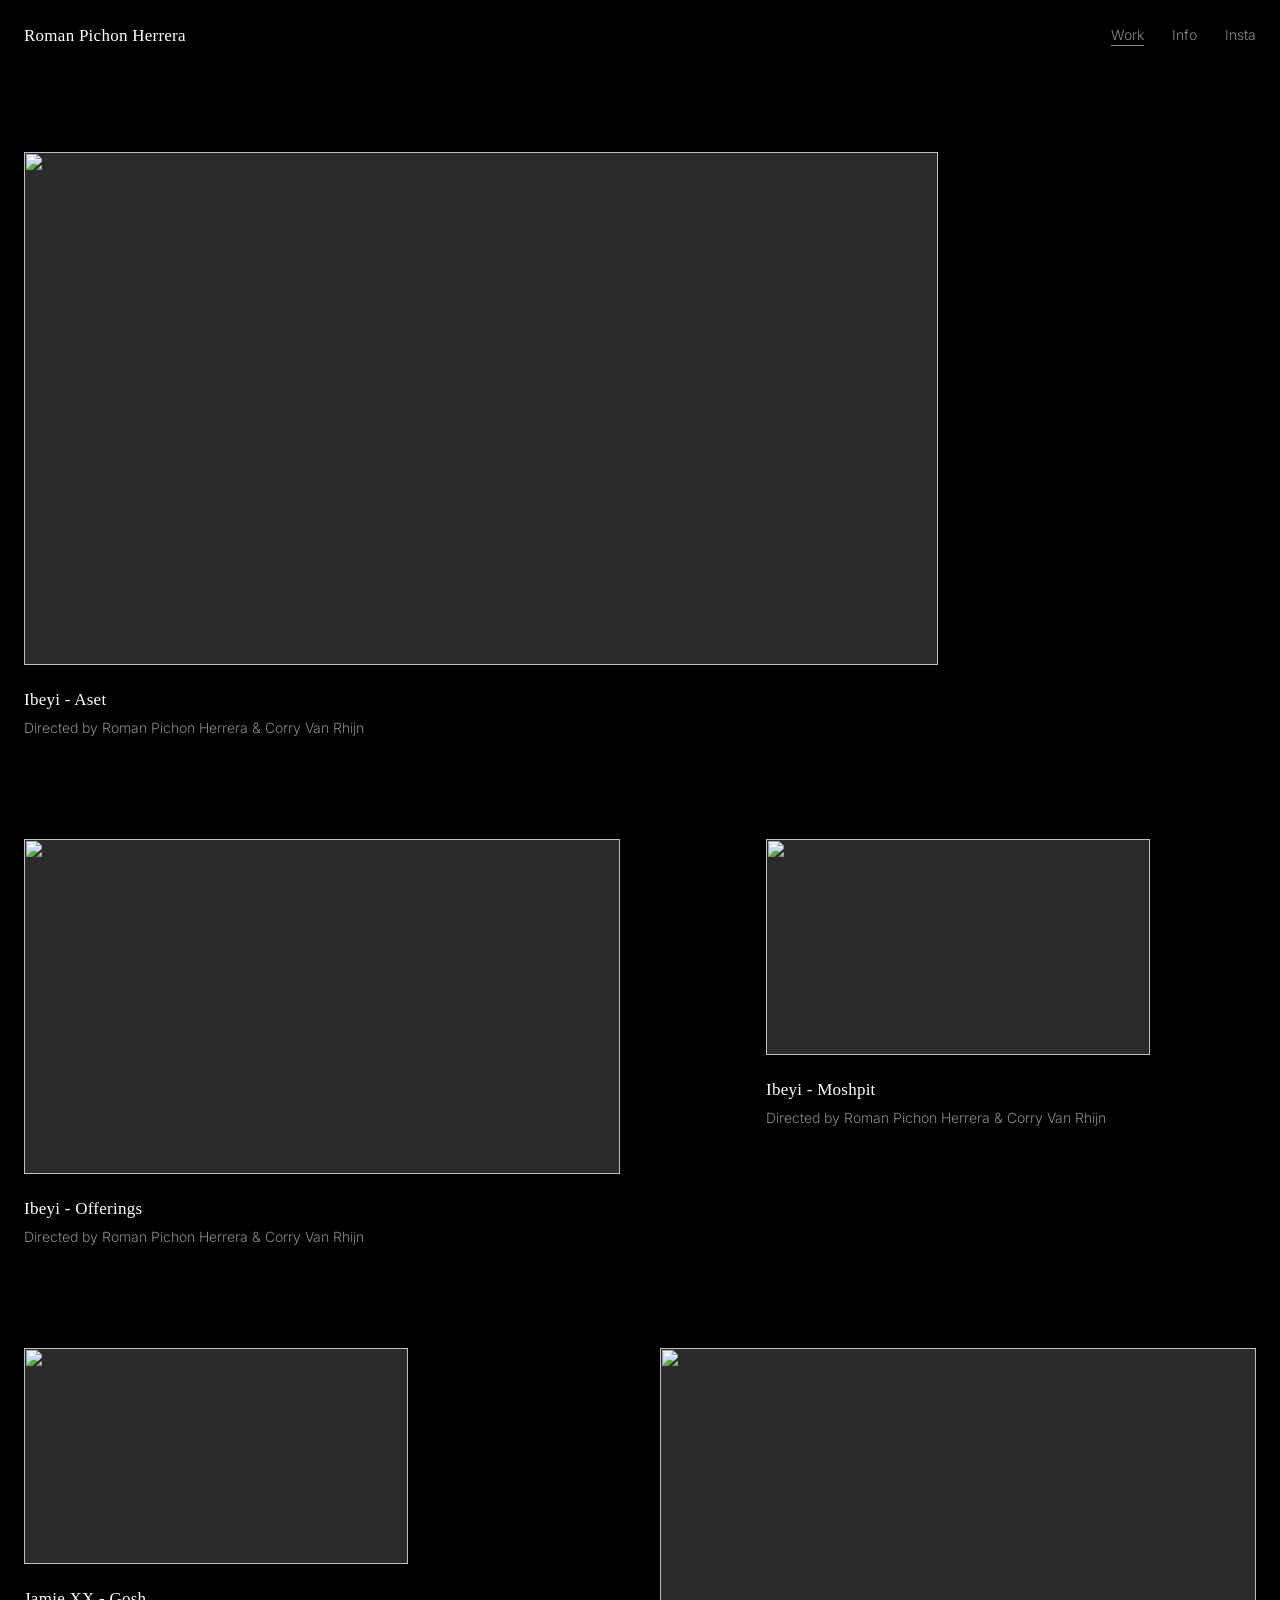
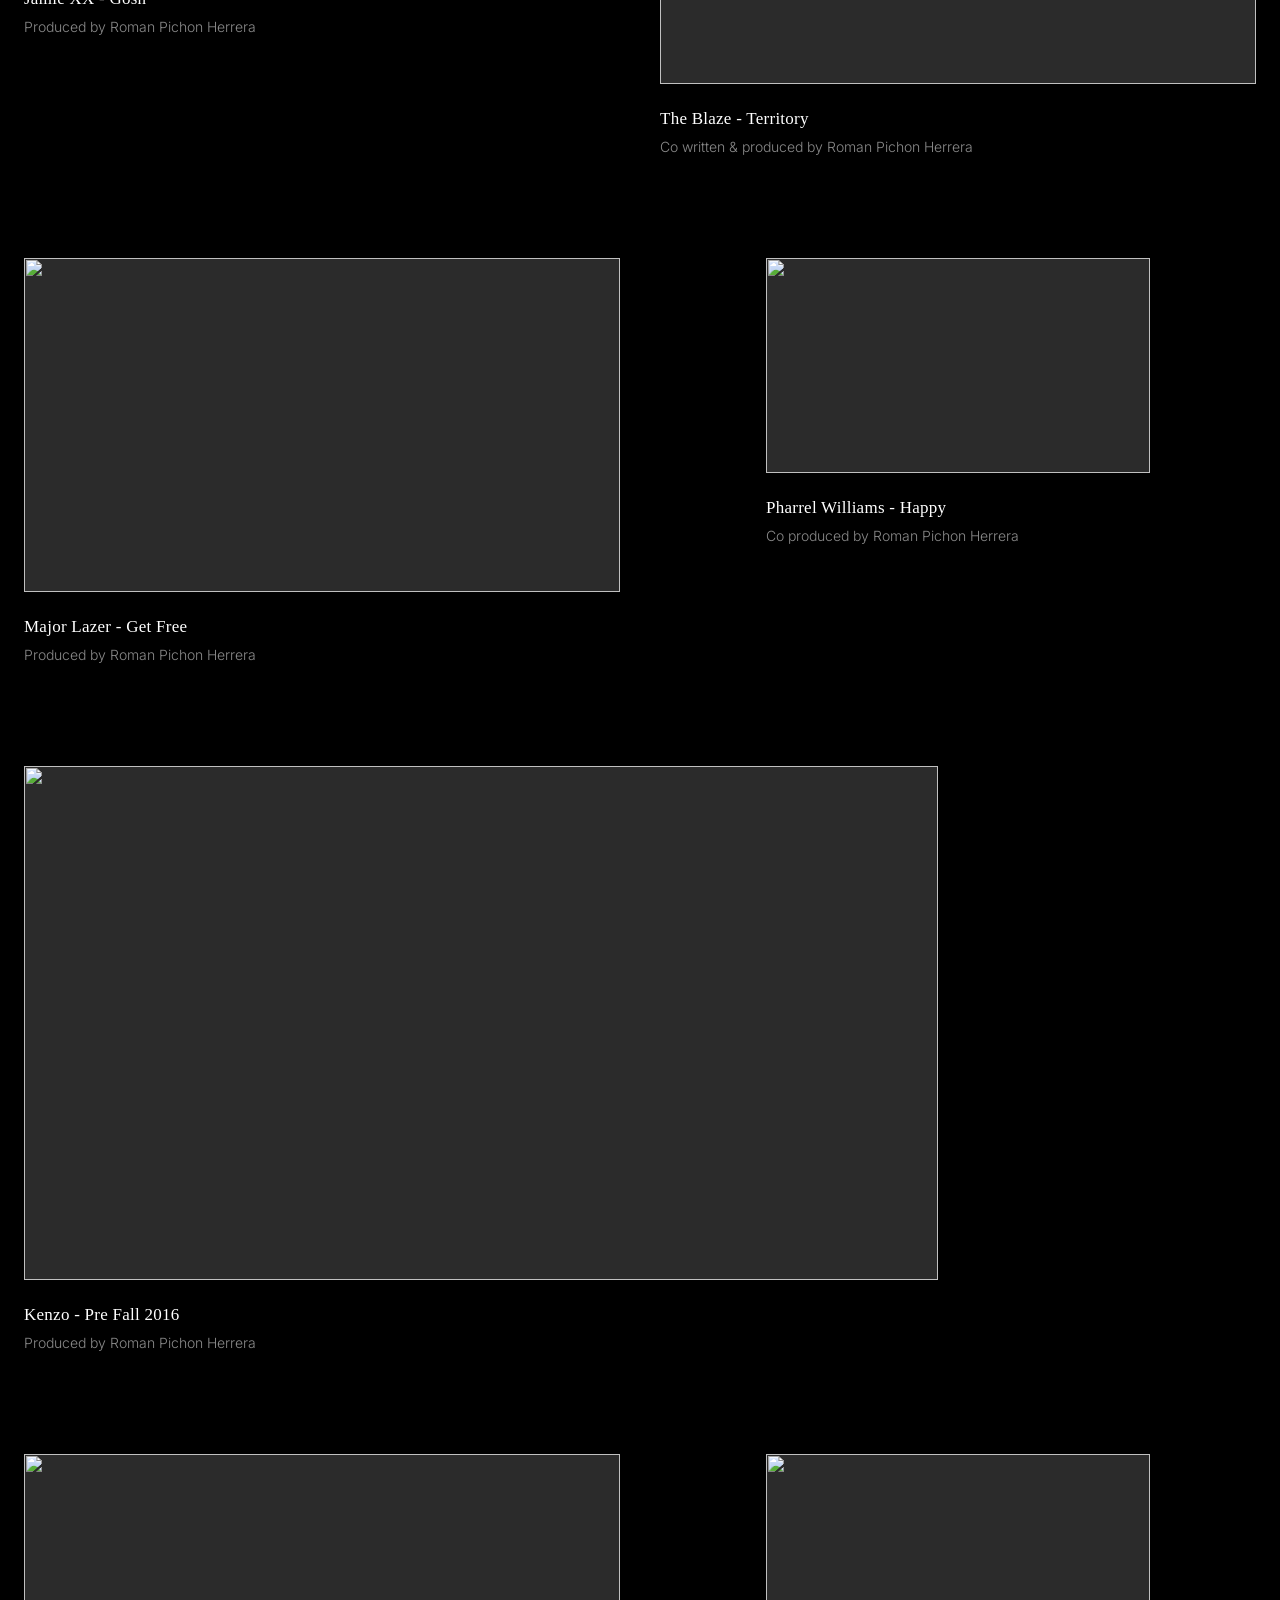
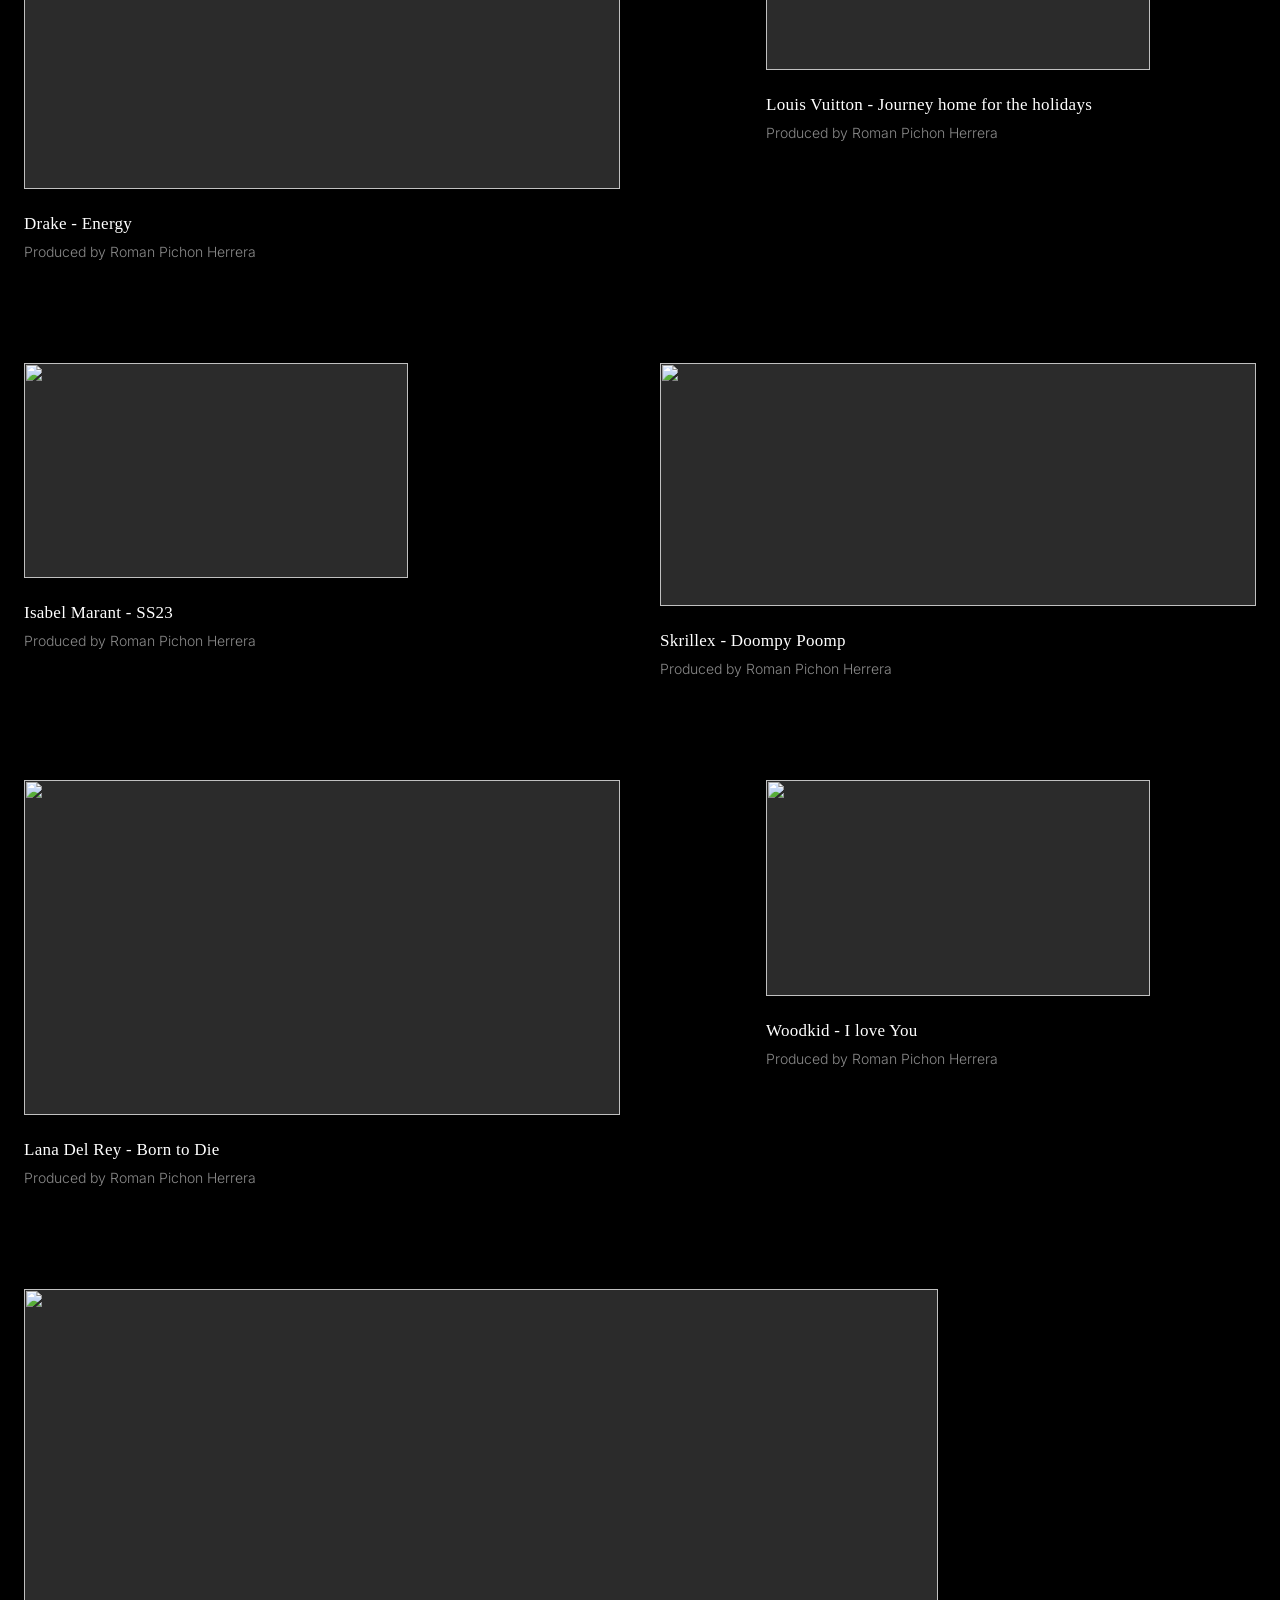
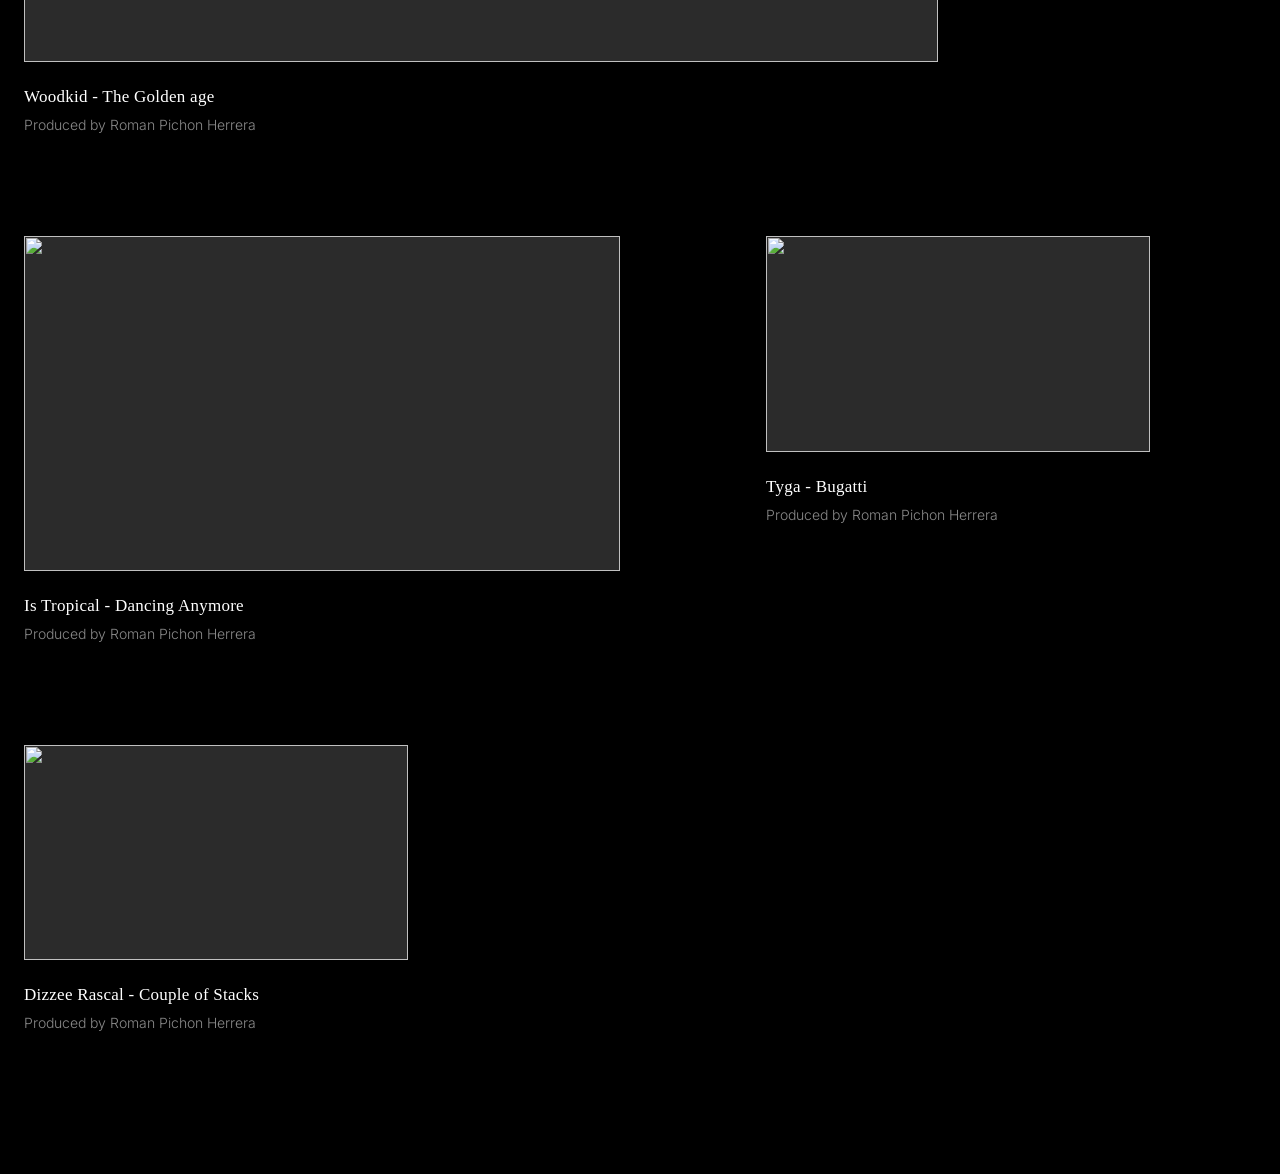
==== index.html @ 7d6b404b "Remplace les projets placeholders par les vraies videos sur la page Work Co-Authored-By: Claude Sonn" ====
<!doctype html>
<html lang="fr">
<head>
<meta charset="UTF-8" />
<meta name="viewport" content="width=device-width, initial-scale=1" />
<title>Roman Pichon Herrera</title>
<link rel="preconnect" href="https://fonts.googleapis.com" />
<link rel="preconnect" href="https://fonts.gstatic.com" crossorigin />
<link href="https://fonts.googleapis.com/css2?family=Inter:wght@300;400;500;600&display=swap" rel="stylesheet" />
<link rel="stylesheet" href="style.css" />
</head>
<body data-theme="dark" data-page="work">

<div class="page">

  <header class="site">
    <div class="wrap">
      <div class="logo">Roman Pichon Herrera</div>
      <nav class="main">
        <ul>
          <li><span class="active">Work</span></li>
          <li><a href="info.html" class="nav-link">Info</a></li>
          <li><a href="https://www.instagram.com/roman.p.herrera/" target="_blank" rel="noopener noreferrer" class="nav-link">Insta</a></li>
        </ul>
      </nav>
    </div>
  </header>

  <main>
    <div class="wrap">
      <section class="work-grid">

        <article class="item c-wide">
          <div class="thumb" style="--ratio:1.78">
            <button type="button" class="yt-facade" data-yt-id="XwxA_oOzMDY" aria-label="Lancer la vidéo">
              <img src="https://img.youtube.com/vi/XwxA_oOzMDY/sddefault.jpg" alt="" loading="lazy" />
            </button>
          </div>
          <h2>Ibeyi - Aset</h2>
          <p class="client">Directed by Roman Pichon Herrera & Corry Van Rhijn</p>
        </article>

        <article class="item c-half">
          <div class="thumb" style="--ratio:1.78">
            <button type="button" class="yt-facade" data-yt-id="4pMH9HdMoIM" aria-label="Lancer la vidéo">
              <img src="https://img.youtube.com/vi/4pMH9HdMoIM/sddefault.jpg" alt="" loading="lazy" />
            </button>
          </div>
          <h2>Ibeyi - Offerings</h2>
          <p class="client">Directed by Roman Pichon Herrera & Corry Van Rhijn</p>
        </article>

        <article class="item c-third-offset">
          <div class="thumb" style="--ratio:1.78">
            <button type="button" class="yt-facade" data-yt-id="ih0VQyRwY4E" aria-label="Lancer la vidéo">
              <img src="https://img.youtube.com/vi/ih0VQyRwY4E/sddefault.jpg" alt="" loading="lazy" />
            </button>
          </div>
          <h2>Ibeyi - Moshpit</h2>
          <p class="client">Directed by Roman Pichon Herrera & Corry Van Rhijn</p>
        </article>

        <article class="item c-third">
          <div class="thumb" style="--ratio:1.78">
            <button type="button" class="yt-facade" data-yt-id="hTGJfRPLe08" aria-label="Lancer la vidéo">
              <img src="https://img.youtube.com/vi/hTGJfRPLe08/sddefault.jpg" alt="" loading="lazy" />
            </button>
          </div>
          <h2>Jamie XX - Gosh</h2>
          <p class="client">Produced by Roman Pichon Herrera</p>
        </article>

        <article class="item c-half-offset">
          <div class="thumb" style="--ratio:calc(16 / 9)">
            <button type="button" class="yt-facade" data-yt-id="54fea7wuV6s" aria-label="Lancer la vidéo">
              <img src="https://img.youtube.com/vi/54fea7wuV6s/sddefault.jpg" alt="" loading="lazy" />
            </button>
          </div>
          <h2>The Blaze - Territory</h2>
          <p class="client">Co written & produced by Roman Pichon Herrera</p>
        </article>

        <article class="item c-half">
          <div class="thumb" style="--ratio:1.78">
            <button type="button" class="yt-facade" data-yt-id="ytIfSuy_mOA" aria-label="Lancer la vidéo">
              <img src="https://img.youtube.com/vi/ytIfSuy_mOA/sddefault.jpg" alt="" loading="lazy" />
            </button>
          </div>
          <h2>Major Lazer - Get Free</h2>
          <p class="client">Produced by Roman Pichon Herrera </p>
        </article>

        <article class="item c-third-offset">
          <div class="thumb" style="--ratio:1.78">
            <button type="button" class="yt-facade" data-yt-id="ZbZSe6N_BXs" aria-label="Lancer la vidéo">
              <img src="https://img.youtube.com/vi/ZbZSe6N_BXs/sddefault.jpg" alt="" loading="lazy" />
            </button>
          </div>
          <h2>Pharrel Williams - Happy</h2>
          <p class="client">Co produced by Roman Pichon Herrera</p>
        </article>

        <article class="item c-wide">
          <div class="thumb" style="--ratio:1.78">
            <button type="button" class="yt-facade" data-yt-id="RMoxJMEVc1Y" aria-label="Lancer la vidéo">
              <img src="https://img.youtube.com/vi/RMoxJMEVc1Y/sddefault.jpg" alt="" loading="lazy" />
            </button>
          </div>
          <h2>Kenzo - Pre Fall 2016</h2>
          <p class="client">Produced by Roman Pichon Herrera</p>
        </article>

        <article class="item c-half">
          <div class="thumb" style="--ratio:1.78">
            <button type="button" class="yt-facade" data-yt-id="7LnBvuzjpr4" aria-label="Lancer la vidéo">
              <img src="https://img.youtube.com/vi/7LnBvuzjpr4/sddefault.jpg" alt="" loading="lazy" />
            </button>
          </div>
          <h2>Drake - Energy</h2>
          <p class="client">Produced by Roman Pichon Herrera</p>
        </article>

        <article class="item c-third-offset">
          <div class="thumb" style="--ratio:1.78">
            <button type="button" class="yt-facade" data-yt-id="dKEMDMuDjcU" aria-label="Lancer la vidéo">
              <img src="https://img.youtube.com/vi/dKEMDMuDjcU/sddefault.jpg" alt="" loading="lazy" />
            </button>
          </div>
          <h2>Louis Vuitton - Journey home for the holidays</h2>
          <p class="client">Produced by Roman Pichon Herrera</p>
        </article>

        <article class="item c-third">
          <div class="thumb" style="--ratio:1.78">
            <button type="button" class="yt-facade" data-yt-id="EjzqTVOBm8s" aria-label="Lancer la vidéo">
              <img src="https://img.youtube.com/vi/EjzqTVOBm8s/sddefault.jpg" alt="" loading="lazy" />
            </button>
          </div>
          <h2>Isabel Marant - SS23</h2>
          <p class="client">Produced by Roman Pichon Herrera</p>
        </article>

        <article class="item c-half-offset">
          <div class="thumb" style="--ratio:2.45">
            <button type="button" class="yt-facade" data-yt-id="7eodQplrKrU" aria-label="Lancer la vidéo">
              <img src="https://img.youtube.com/vi/7eodQplrKrU/sddefault.jpg" alt="" loading="lazy" />
            </button>
          </div>
          <h2>Skrillex - Doompy Poomp</h2>
          <p class="client">Produced by Roman Pichon Herrera</p>
        </article>

        <article class="item c-half">
          <div class="thumb" style="--ratio:1.78">
            <button type="button" class="yt-facade" data-yt-id="Bag1gUxuU0g" aria-label="Lancer la vidéo">
              <img src="https://img.youtube.com/vi/Bag1gUxuU0g/sddefault.jpg" alt="" loading="lazy" />
            </button>
          </div>
          <h2>Lana Del Rey - Born to Die</h2>
          <p class="client">Produced by Roman Pichon Herrera</p>
        </article>

        <article class="item c-third-offset">
          <div class="thumb" style="--ratio:1.78">
            <button type="button" class="yt-facade" data-yt-id="KQu8FOjJXdI" aria-label="Lancer la vidéo">
              <img src="https://img.youtube.com/vi/KQu8FOjJXdI/sddefault.jpg" alt="" loading="lazy" />
            </button>
          </div>
          <h2>Woodkid - I love You</h2>
          <p class="client">Produced by Roman Pichon Herrera</p>
        </article>

        <article class="item c-wide">
          <div class="thumb" style="--ratio:2.45">
            <button type="button" class="yt-facade" data-yt-id="RWMMdX6KYGM" aria-label="Lancer la vidéo">
              <img src="https://img.youtube.com/vi/RWMMdX6KYGM/sddefault.jpg" alt="" loading="lazy" />
            </button>
          </div>
          <h2>Woodkid - The Golden age</h2>
          <p class="client">Produced by Roman Pichon Herrera</p>
        </article>

        <article class="item c-half">
          <div class="thumb" style="--ratio:1.78">
            <button type="button" class="yt-facade" data-yt-id="LfC1v2A7Emw" aria-label="Lancer la vidéo">
              <img src="https://img.youtube.com/vi/LfC1v2A7Emw/sddefault.jpg" alt="" loading="lazy" />
            </button>
          </div>
          <h2>Is Tropical - Dancing Anymore</h2>
          <p class="client">Produced by Roman Pichon Herrera</p>
        </article>

        <article class="item c-third-offset">
          <div class="thumb" style="--ratio:1.78">
            <button type="button" class="yt-facade" data-yt-id="CFg6amMLd-o" aria-label="Lancer la vidéo">
              <img src="https://img.youtube.com/vi/CFg6amMLd-o/sddefault.jpg" alt="" loading="lazy" />
            </button>
          </div>
          <h2>Tyga - Bugatti</h2>
          <p class="client">Produced by Roman Pichon Herrera</p>
        </article>

        <article class="item c-third">
          <div class="thumb" style="--ratio:1.78">
            <button type="button" class="yt-facade" data-yt-id="T41QZE1tzO0" aria-label="Lancer la vidéo">
              <img src="https://img.youtube.com/vi/T41QZE1tzO0/sddefault.jpg" alt="" loading="lazy" />
            </button>
          </div>
          <h2>Dizzee Rascal - Couple of Stacks</h2>
          <p class="client">Produced by Roman Pichon Herrera</p>
        </article>

      </section>
    </div>
  </main>

</div>

<script>
  (function () {
    var page = document.querySelector('.page');

    function reveal() {
      page.classList.remove('is-leaving');
      requestAnimationFrame(function () {
        requestAnimationFrame(function () {
          page.classList.add('is-visible');
        });
      });
    }

    reveal();
    window.addEventListener('pageshow', function (e) {
      if (e.persisted) reveal();
    });

    document.querySelectorAll('a[href$=".html"]').forEach(function (link) {
      link.addEventListener('click', function (e) {
        var href = link.getAttribute('href');
        e.preventDefault();
        page.classList.remove('is-visible');
        page.classList.add('is-leaving');
        setTimeout(function () {
          window.location.href = href;
        }, 800);
      });
    });

    document.querySelectorAll('.yt-facade').forEach(function (facade) {
      facade.addEventListener('click', function () {
        var id = facade.getAttribute('data-yt-id');
        var iframe = document.createElement('iframe');
        iframe.src = 'https://www.youtube.com/embed/' + id + '?autoplay=1';
        iframe.title = 'Lecteur vidéo YouTube';
        iframe.frameBorder = '0';
        iframe.allow = 'accelerometer; autoplay; clipboard-write; encrypted-media; gyroscope; picture-in-picture; web-share';
        iframe.allowFullscreen = true;
        facade.replaceWith(iframe);
      });
    });
  })();
</script>

</body>
</html>
---- style.css ----
/* =========================================================
   Roman. — feuille de style partagée (index.html + info.html)
   Toute la typo, les couleurs et les styles vivent ici.

   Il n'y a que 2 styles de texte dans tout le site :
   - Inter 14px  → style par défaut, hérité par tout (nav, footer,
     paragraphes...), défini une seule fois sur html/body.
   - Times New Roman 17px ("SERIF") → logo + titres de projet,
     défini une seule fois sur ".logo, .item h2".
   ========================================================= */

/* ---- Typographie & espacements ---- */
:root {
  --font-family: "Inter", ui-sans-serif, system-ui, sans-serif;
  --font-serif: "Times New Roman", Times, serif; /* style "SERIF" */
  --font-weight-base: 300;

  --gutter: 24px;
  --gutter-lg: 40px;

  /* couleurs par défaut (thème sombre, utilisé par index.html) */
  --bg: #000;
  --fg: #fff;
  --muted: #8a8a8a;
  --line: #1a1a1a;
  --placeholder: #2b2b2b; /* rectangles gris à la place des images */
  --highlight: #fff3a3; /* jaune pâle du stabilo (texte entre <b>) */
}

/* ---- Thème clair (utilisé par info.html via <body data-theme="light">) ---- */
body[data-theme="light"] {
  --bg: #f5f5f5;
  --fg: #111110;
  --muted: #6b6b63;
  --line: #dcdcd4;
}

/* ---- Reset de base ---- */
* { box-sizing: border-box; }

html, body {
  margin: 0;
  padding: 0;
  background: var(--bg);
  color: var(--fg);
  font-family: var(--font-family);
  font-size: 14px;
  line-height: 22px;
  font-weight: var(--font-weight-base);
  -webkit-font-smoothing: antialiased;
}

.wrap {
  max-width: 1600px;
  margin: 0 auto;
  padding: 0 var(--gutter);
}

/* ---- Style "SERIF" : logo + titres de projet ---- */
.logo,
.item h2 {
  font-family: var(--font-serif);
  font-size: 17px;
  font-weight: 400;
  letter-spacing: 0.015em;
}

/* ---- Transition de page (fade + slide, easing decimalstudios.com) ---- */
.page {
  opacity: 0;
  transform: translateY(24px);
  transition: opacity 0.8s ease-out, transform 0.8s ease-in-out;
}

.page.is-visible {
  opacity: 1;
  transform: translateY(0);
}

.page.is-leaving {
  opacity: 0;
  transform: translateY(-24px);
}

/* ---- En-tête ---- */
header.site {
  position: sticky;
  top: 0;
  z-index: 10;
  background: var(--bg);
}

header.site .wrap {
  display: flex;
  align-items: center;
  justify-content: space-between;
  padding-top: 24px;
  padding-bottom: 24px;
}

nav.main ul {
  list-style: none;
  display: flex;
  gap: 28px;
  margin: 0;
  padding: 0;
}

@media (max-width: 400px) {
  nav.main ul {
    gap: 16px;
  }
}

nav.main span {
  color: var(--muted);
  padding-bottom: 2px;
  cursor: default;
}

nav.main span.active {
  border-bottom: 1px solid #8a8a8a;
}

/* nav-link : même soulignement + easing que la nav de decimalstudios.com (.link-secondary) */
nav.main .nav-link {
  position: relative;
  display: inline-block;
  color: var(--muted);
  text-decoration: none;
  padding-bottom: 2px;
}

nav.main .nav-link::before {
  content: "";
  position: absolute;
  left: 0;
  bottom: 0;
  width: 100%;
  height: 1px;
  background: currentColor;
  transform-origin: 0;
  transform: scaleX(0) translateZ(0);
  transition: transform 0.6s cubic-bezier(0.165, 0.84, 0.44, 1);
}

nav.main .nav-link:hover::before,
nav.main .nav-link.is-active::before {
  transform: scaleX(1) translateZ(0);
}

/* ---- Hero (commun aux deux pages) ---- */
.hero {
  padding-top: clamp(60px, 12vw, 160px);
  padding-bottom: 40px;
}

.hero p {
  color: var(--muted);
  max-width: 48ch;
  margin: 0;
}

.hero p + p {
  margin-top: 20px;
}

/* info.html : le contenu principal fait au moins 1000px de haut
   (le .wrap du header n'est pas concerné) */
body[data-page="info"] main .wrap {
  min-height: 1000px;
}

/* Effet stabilo : le texte entre <b> est invisible par défaut. Quand le
   script ajoute .is-on, le surlignage jaune pâle se trace de gauche à droite
   comme un coup de marqueur (le fond grandit de 0% à 100% de la largeur, et
   suit les retours à la ligne l'un après l'autre). .is-erasing l'efface
   dans le même sens. (pas de gras : on reste dans les 2 styles de texte) */
b {
  font-weight: inherit;
  padding: 0 2px;
  background-image: linear-gradient(var(--highlight), var(--highlight));
  background-repeat: no-repeat;
  background-position: 0 0;
  background-size: 0% 100%;
}

b.is-on {
  background-size: 100% 100%;
  transition: background-size 1.4s cubic-bezier(0.4, 0, 0.2, 1);
}

b.is-erasing {
  background-position: 100% 0;
  background-size: 0% 100%;
  transition: background-size 0.9s cubic-bezier(0.4, 0, 0.2, 1);
}

@media (max-width: 767px) {
  .hero { padding-bottom: 24px; }
}

/* =========================================================
   index.html — grille de projets
   ========================================================= */

.work-grid {
  display: grid;
  grid-template-columns: repeat(12, 1fr);
  column-gap: var(--gutter-lg);
  row-gap: 100px;
  padding-top: 80px;
  padding-bottom: 140px;
}

.item {
  display: flex;
  flex-direction: column;
}

.thumb {
  position: relative;
  width: 100%;
  background: var(--placeholder);
  overflow: hidden;
}

.thumb::before {
  content: "";
  display: block;
  padding-top: calc(100% / var(--ratio));
}

.thumb iframe {
  position: absolute;
  inset: 0;
  width: 100%;
  height: 100%;
  border: 0;
}

/* Facade "clic pour lancer la vidéo" : juste une image cliquable,
   aucun élément d'interface YouTube tant qu'on n'a pas cliqué */
.yt-facade {
  position: absolute;
  inset: 0;
  width: 100%;
  height: 100%;
  padding: 0;
  border: 0;
  background: var(--placeholder);
  cursor: pointer;
  display: block;
}

.yt-facade img {
  position: absolute;
  inset: 0;
  width: 100%;
  height: 100%;
  object-fit: cover;
}

.item h2 {
  margin: 24px 0 6px;
}

.item .client {
  color: var(--muted);
  margin: 0;
}

/* mise en colonnes irrégulière, écho de la grille asymétrique du site source */
.item.c-half        { grid-column: span 6; }
.item.c-wide         { grid-column: span 9; }
.item.c-third        { grid-column: span 4; }
.item.c-third-offset { grid-column: 8 / span 4; }
.item.c-half-offset  { grid-column: 7 / span 6; }
.item.c-full         { grid-column: span 12; }

@media (max-width: 1024px) {
  .item.c-wide         { grid-column: span 10; }
  .item.c-half-offset  { grid-column: 7 / span 6; }
}

@media (max-width: 767px) {
  .work-grid {
    column-gap: 12px;
    row-gap: 56px;
    padding-top: 48px;
    padding-bottom: 90px;
  }

  /* écho du comportement mobile de decimalstudios.com/work : les blocs ne
     passent pas tous en pleine largeur — certains restent plus étroits,
     et les "offset" gardent leur décalage vers la droite */
  .item.c-full,
  .item.c-wide {
    grid-column: 1 / span 12;
  }

  .item.c-half,
  .item.c-third {
    grid-column: 1 / span 9;
  }

  .item.c-half-offset {
    grid-column: 5 / span 8;
  }

  .item.c-third-offset {
    grid-column: 6 / span 7;
  }
}
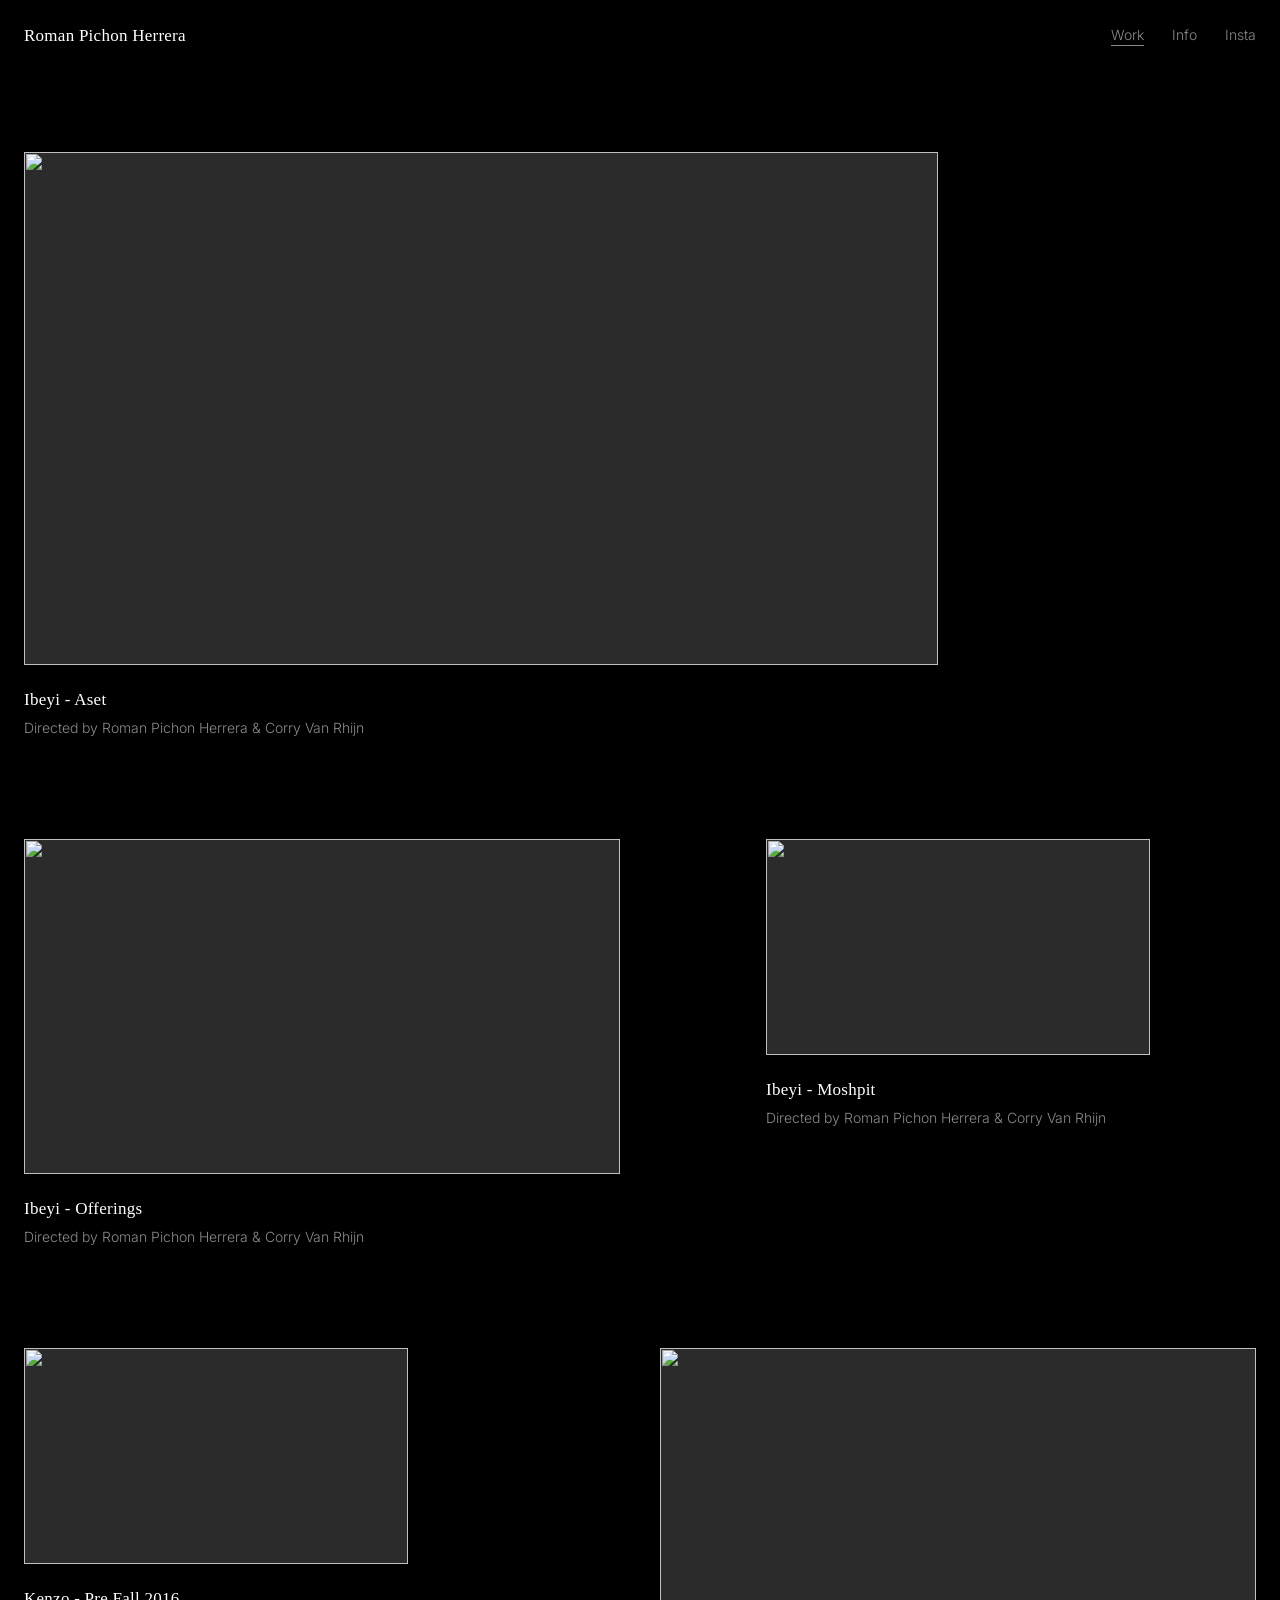
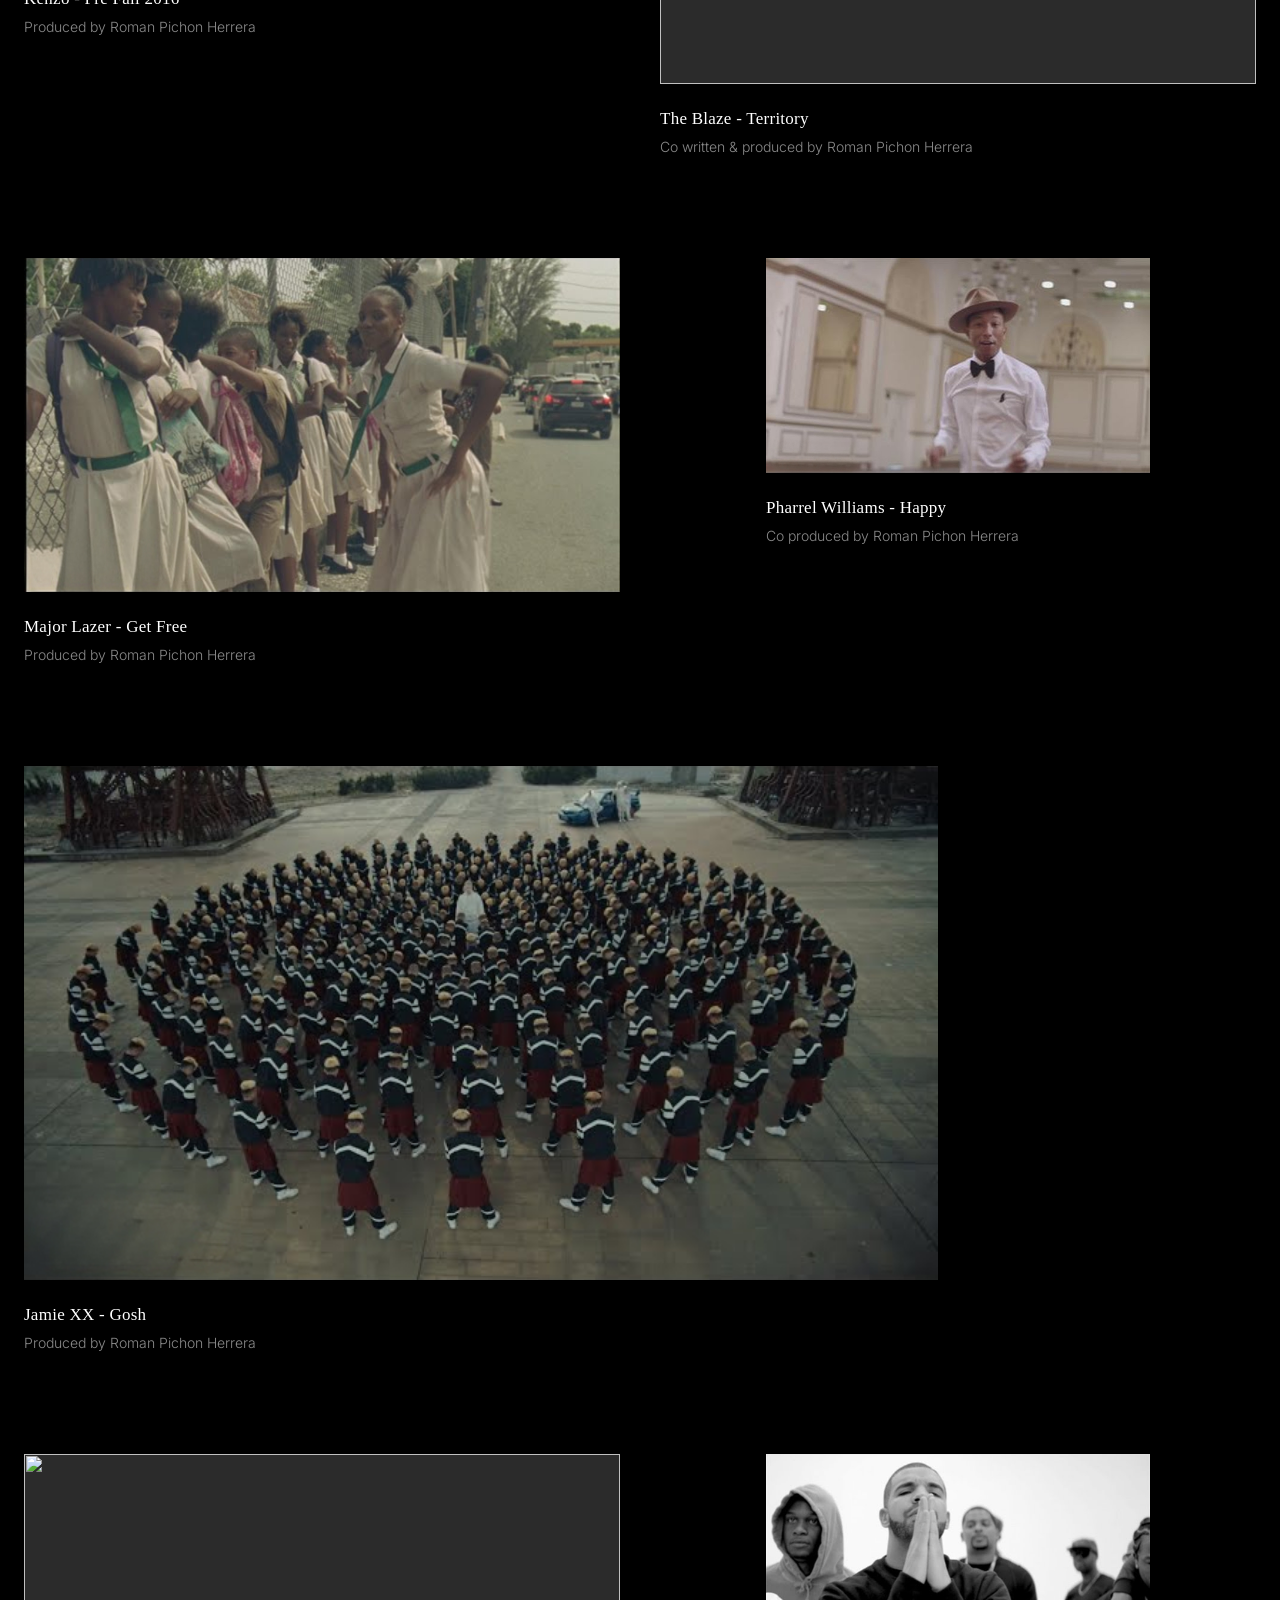
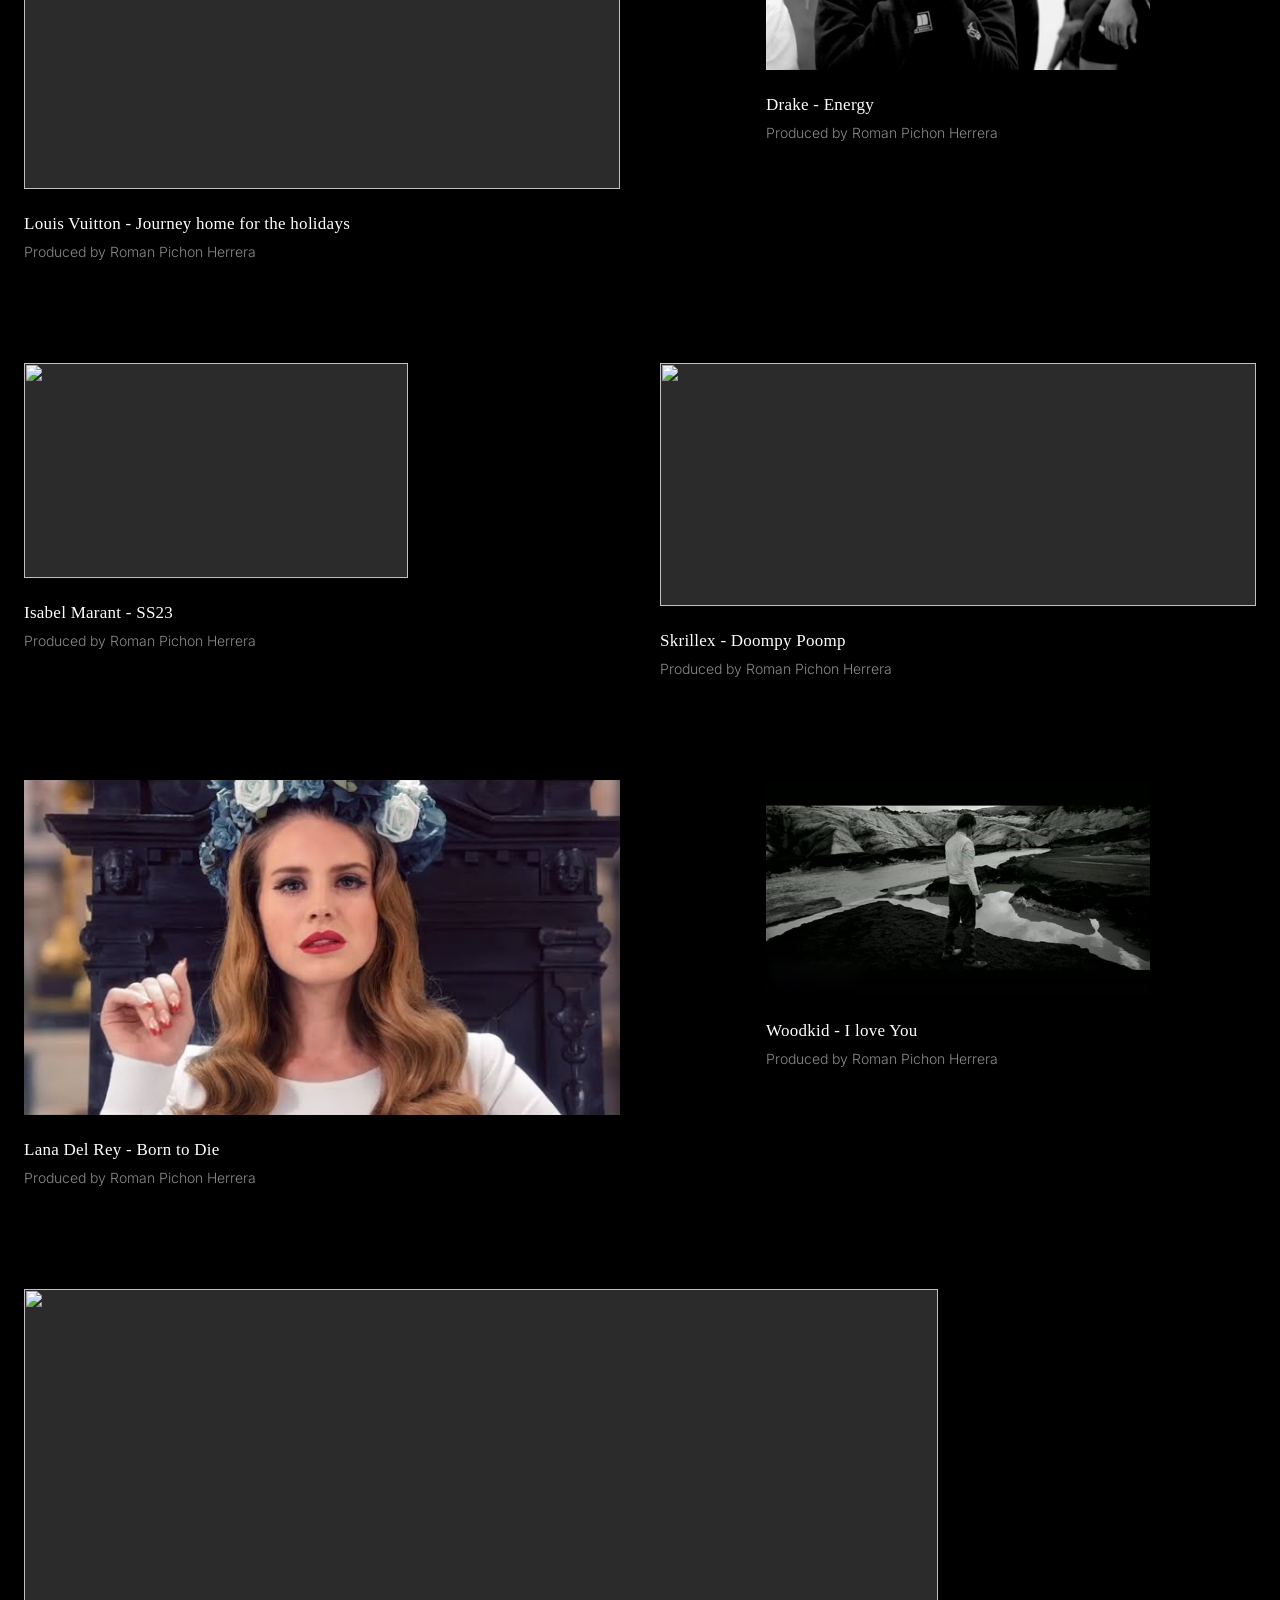
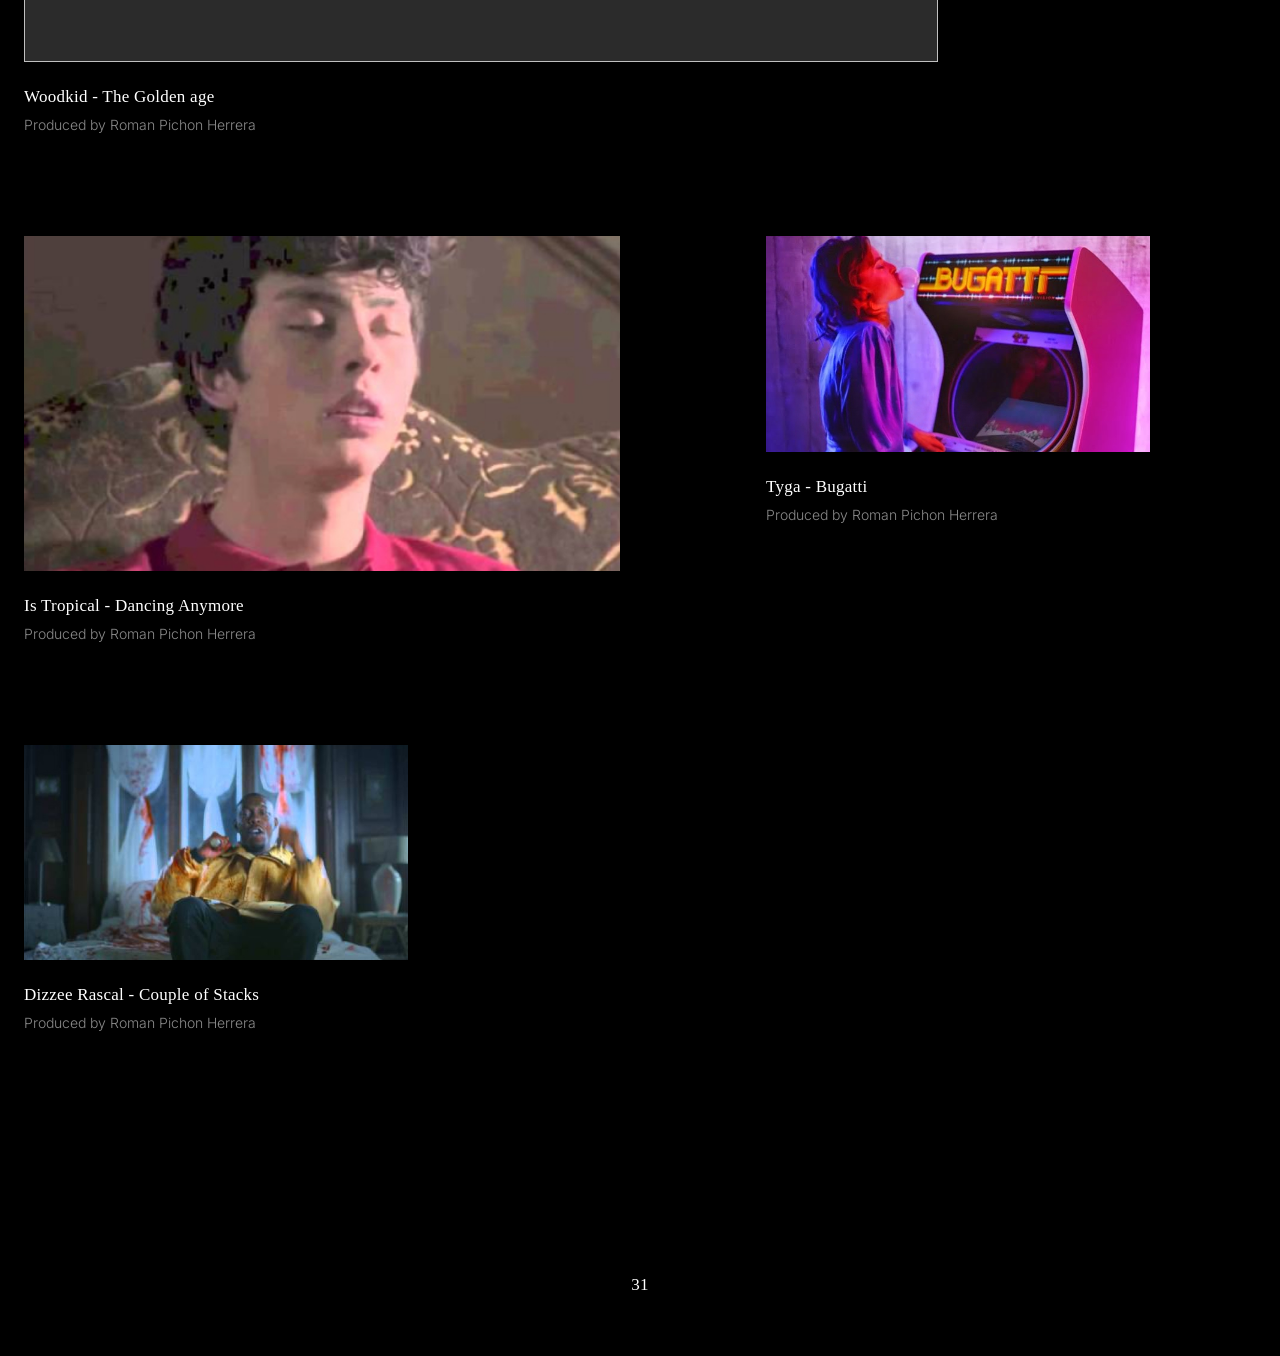
==== commit 6b486bff: "Ajoute le 31 centre en bas de la page Work, les vignettes locales et retire le nom en tete de la pag" ====
--- a/index.html
+++ b/index.html
@@ -7,7 +7,7 @@
 <link rel="preconnect" href="https://fonts.googleapis.com" />
 <link rel="preconnect" href="https://fonts.gstatic.com" crossorigin />
 <link href="https://fonts.googleapis.com/css2?family=Inter:wght@300;400;500;600&display=swap" rel="stylesheet" />
-<link rel="stylesheet" href="style.css" />
+<link rel="stylesheet" href="style.css?v=3" />
 </head>
 <body data-theme="dark" data-page="work">
 
@@ -62,11 +62,11 @@
 
         <article class="item c-third">
           <div class="thumb" style="--ratio:1.78">
-            <button type="button" class="yt-facade" data-yt-id="hTGJfRPLe08" aria-label="Lancer la vidéo">
-              <img src="https://img.youtube.com/vi/hTGJfRPLe08/sddefault.jpg" alt="" loading="lazy" />
-            </button>
-          </div>
-          <h2>Jamie XX - Gosh</h2>
+            <button type="button" class="yt-facade" data-yt-id="RMoxJMEVc1Y" aria-label="Lancer la vidéo">
+              <img src="https://img.youtube.com/vi/RMoxJMEVc1Y/sddefault.jpg" alt="" loading="lazy" />
+            </button>
+          </div>
+          <h2>Kenzo - Pre Fall 2016</h2>
           <p class="client">Produced by Roman Pichon Herrera</p>
         </article>
 
@@ -83,7 +83,7 @@
         <article class="item c-half">
           <div class="thumb" style="--ratio:1.78">
             <button type="button" class="yt-facade" data-yt-id="ytIfSuy_mOA" aria-label="Lancer la vidéo">
-              <img src="https://img.youtube.com/vi/ytIfSuy_mOA/sddefault.jpg" alt="" loading="lazy" />
+              <img src="img/MajorLazer.jpg" alt="" loading="lazy" />
             </button>
           </div>
           <h2>Major Lazer - Get Free</h2>
@@ -93,7 +93,7 @@
         <article class="item c-third-offset">
           <div class="thumb" style="--ratio:1.78">
             <button type="button" class="yt-facade" data-yt-id="ZbZSe6N_BXs" aria-label="Lancer la vidéo">
-              <img src="https://img.youtube.com/vi/ZbZSe6N_BXs/sddefault.jpg" alt="" loading="lazy" />
+              <img src="img/PharrelW.jpg" alt="" loading="lazy" />
             </button>
           </div>
           <h2>Pharrel Williams - Happy</h2>
@@ -102,31 +102,31 @@
 
         <article class="item c-wide">
           <div class="thumb" style="--ratio:1.78">
-            <button type="button" class="yt-facade" data-yt-id="RMoxJMEVc1Y" aria-label="Lancer la vidéo">
-              <img src="https://img.youtube.com/vi/RMoxJMEVc1Y/sddefault.jpg" alt="" loading="lazy" />
-            </button>
-          </div>
-          <h2>Kenzo - Pre Fall 2016</h2>
-          <p class="client">Produced by Roman Pichon Herrera</p>
-        </article>
-
-        <article class="item c-half">
-          <div class="thumb" style="--ratio:1.78">
-            <button type="button" class="yt-facade" data-yt-id="7LnBvuzjpr4" aria-label="Lancer la vidéo">
-              <img src="https://img.youtube.com/vi/7LnBvuzjpr4/sddefault.jpg" alt="" loading="lazy" />
-            </button>
-          </div>
-          <h2>Drake - Energy</h2>
-          <p class="client">Produced by Roman Pichon Herrera</p>
-        </article>
-
-        <article class="item c-third-offset">
+            <button type="button" class="yt-facade" data-yt-id="hTGJfRPLe08" aria-label="Lancer la vidéo">
+              <img src="img/JamieXX.jpg" alt="" loading="lazy" />
+            </button>
+          </div>
+          <h2>Jamie XX - Gosh</h2>
+          <p class="client">Produced by Roman Pichon Herrera</p>
+        </article>
+
+        <article class="item c-half">
           <div class="thumb" style="--ratio:1.78">
             <button type="button" class="yt-facade" data-yt-id="dKEMDMuDjcU" aria-label="Lancer la vidéo">
               <img src="https://img.youtube.com/vi/dKEMDMuDjcU/sddefault.jpg" alt="" loading="lazy" />
             </button>
           </div>
           <h2>Louis Vuitton - Journey home for the holidays</h2>
+          <p class="client">Produced by Roman Pichon Herrera</p>
+        </article>
+
+        <article class="item c-third-offset">
+          <div class="thumb" style="--ratio:1.78">
+            <button type="button" class="yt-facade" data-yt-id="7LnBvuzjpr4" aria-label="Lancer la vidéo">
+              <img src="img/Drake.jpg" alt="" loading="lazy" />
+            </button>
+          </div>
+          <h2>Drake - Energy</h2>
           <p class="client">Produced by Roman Pichon Herrera</p>
         </article>
 
@@ -153,7 +153,7 @@
         <article class="item c-half">
           <div class="thumb" style="--ratio:1.78">
             <button type="button" class="yt-facade" data-yt-id="Bag1gUxuU0g" aria-label="Lancer la vidéo">
-              <img src="https://img.youtube.com/vi/Bag1gUxuU0g/sddefault.jpg" alt="" loading="lazy" />
+              <img src="img/Lana.jpg" alt="" loading="lazy" />
             </button>
           </div>
           <h2>Lana Del Rey - Born to Die</h2>
@@ -163,7 +163,7 @@
         <article class="item c-third-offset">
           <div class="thumb" style="--ratio:1.78">
             <button type="button" class="yt-facade" data-yt-id="KQu8FOjJXdI" aria-label="Lancer la vidéo">
-              <img src="https://img.youtube.com/vi/KQu8FOjJXdI/sddefault.jpg" alt="" loading="lazy" />
+              <img src="img/WoodkidIlove.jpg" alt="" loading="lazy" />
             </button>
           </div>
           <h2>Woodkid - I love You</h2>
@@ -183,7 +183,7 @@
         <article class="item c-half">
           <div class="thumb" style="--ratio:1.78">
             <button type="button" class="yt-facade" data-yt-id="LfC1v2A7Emw" aria-label="Lancer la vidéo">
-              <img src="https://img.youtube.com/vi/LfC1v2A7Emw/sddefault.jpg" alt="" loading="lazy" />
+              <img src="img/IsTropical.jpg" alt="" loading="lazy" />
             </button>
           </div>
           <h2>Is Tropical - Dancing Anymore</h2>
@@ -193,7 +193,7 @@
         <article class="item c-third-offset">
           <div class="thumb" style="--ratio:1.78">
             <button type="button" class="yt-facade" data-yt-id="CFg6amMLd-o" aria-label="Lancer la vidéo">
-              <img src="https://img.youtube.com/vi/CFg6amMLd-o/sddefault.jpg" alt="" loading="lazy" />
+              <img src="img/Tyga.jpg" alt="" loading="lazy" />
             </button>
           </div>
           <h2>Tyga - Bugatti</h2>
@@ -203,7 +203,7 @@
         <article class="item c-third">
           <div class="thumb" style="--ratio:1.78">
             <button type="button" class="yt-facade" data-yt-id="T41QZE1tzO0" aria-label="Lancer la vidéo">
-              <img src="https://img.youtube.com/vi/T41QZE1tzO0/sddefault.jpg" alt="" loading="lazy" />
+              <img src="img/Dizzee.jpg" alt="" loading="lazy" />
             </button>
           </div>
           <h2>Dizzee Rascal - Couple of Stacks</h2>
@@ -211,6 +211,7 @@
         </article>
 
       </section>
+      <p class="signature">31</p>
     </div>
   </main>
 
--- a/style.css
+++ b/style.css
@@ -58,11 +58,19 @@
 
 /* ---- Style "SERIF" : logo + titres de projet ---- */
 .logo,
-.item h2 {
+.item h2,
+.signature {
   font-family: var(--font-serif);
   font-size: 17px;
   font-weight: 400;
   letter-spacing: 0.015em;
+}
+
+.signature {
+  text-align: center;
+  color: #fff;
+  margin: 100px 0 0;
+  padding-bottom: 60px;
 }
 
 /* ---- Transition de page (fade + slide, easing decimalstudios.com) ---- */
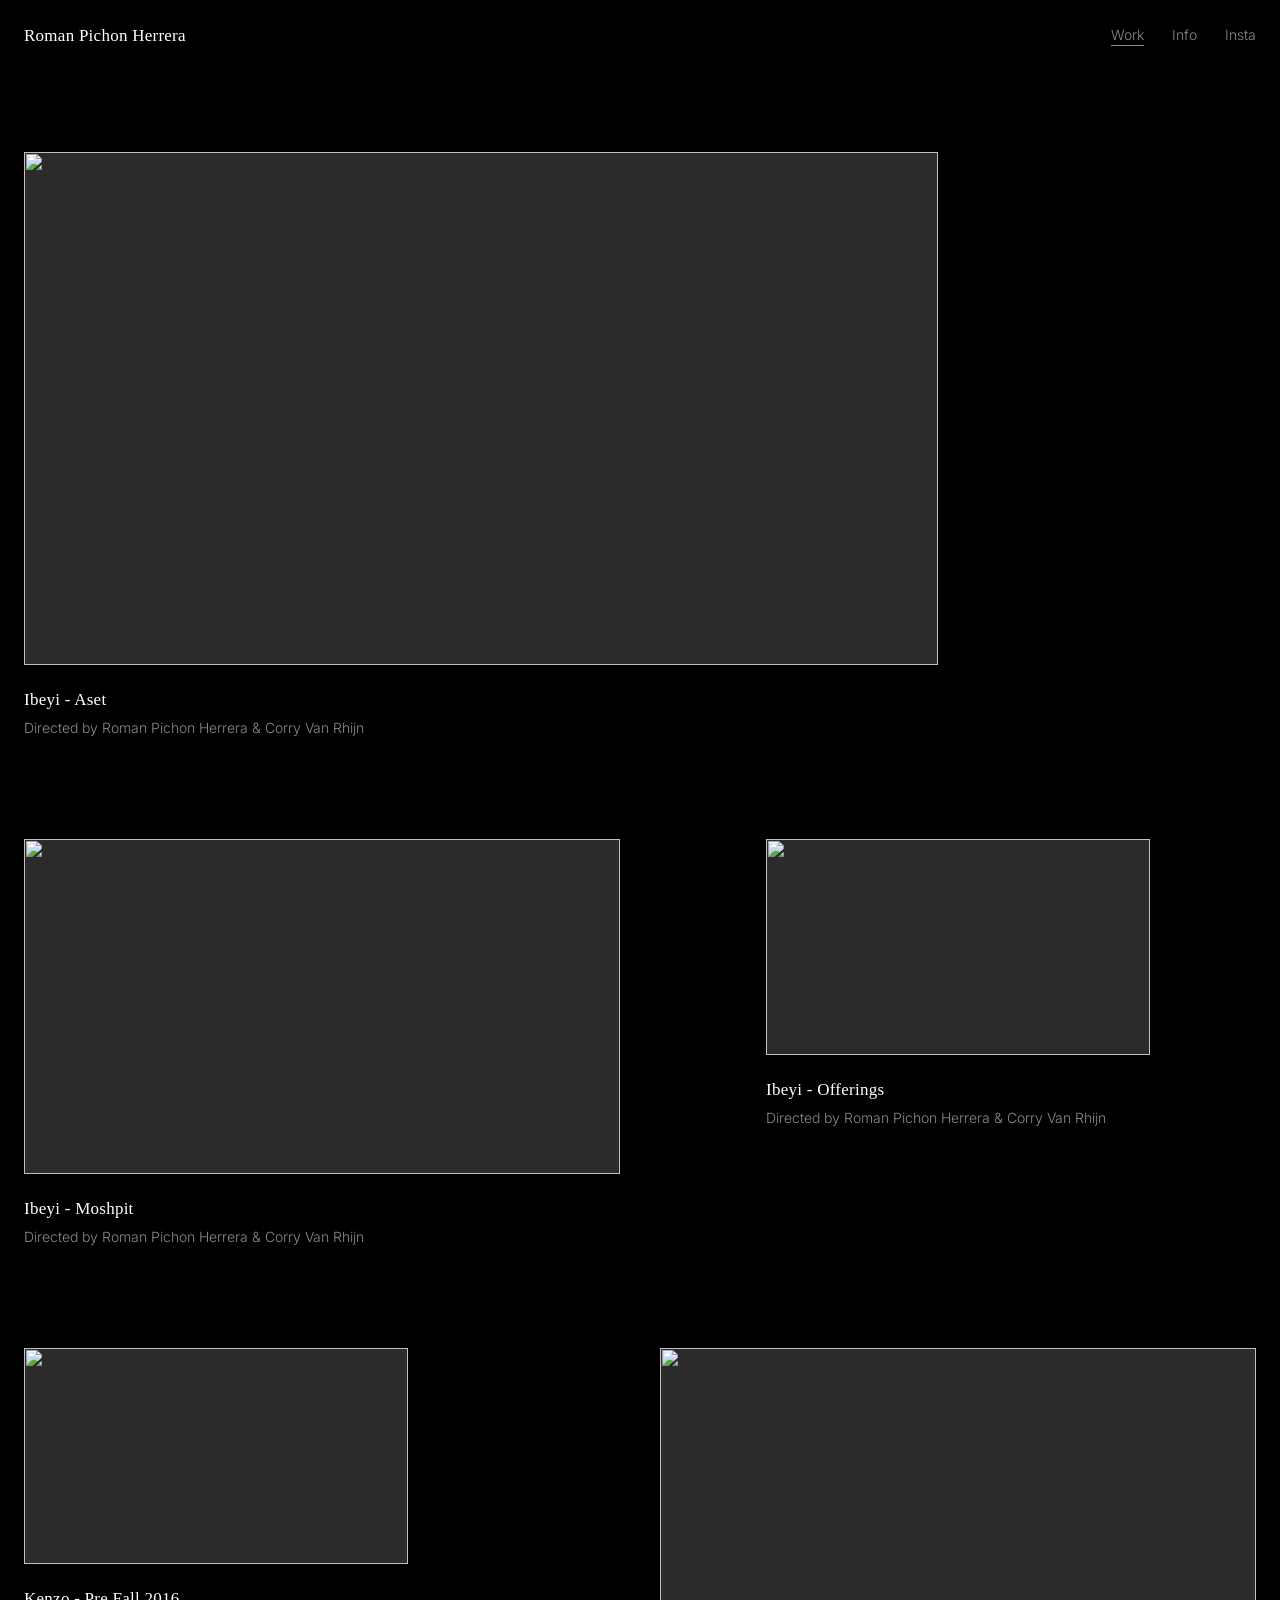
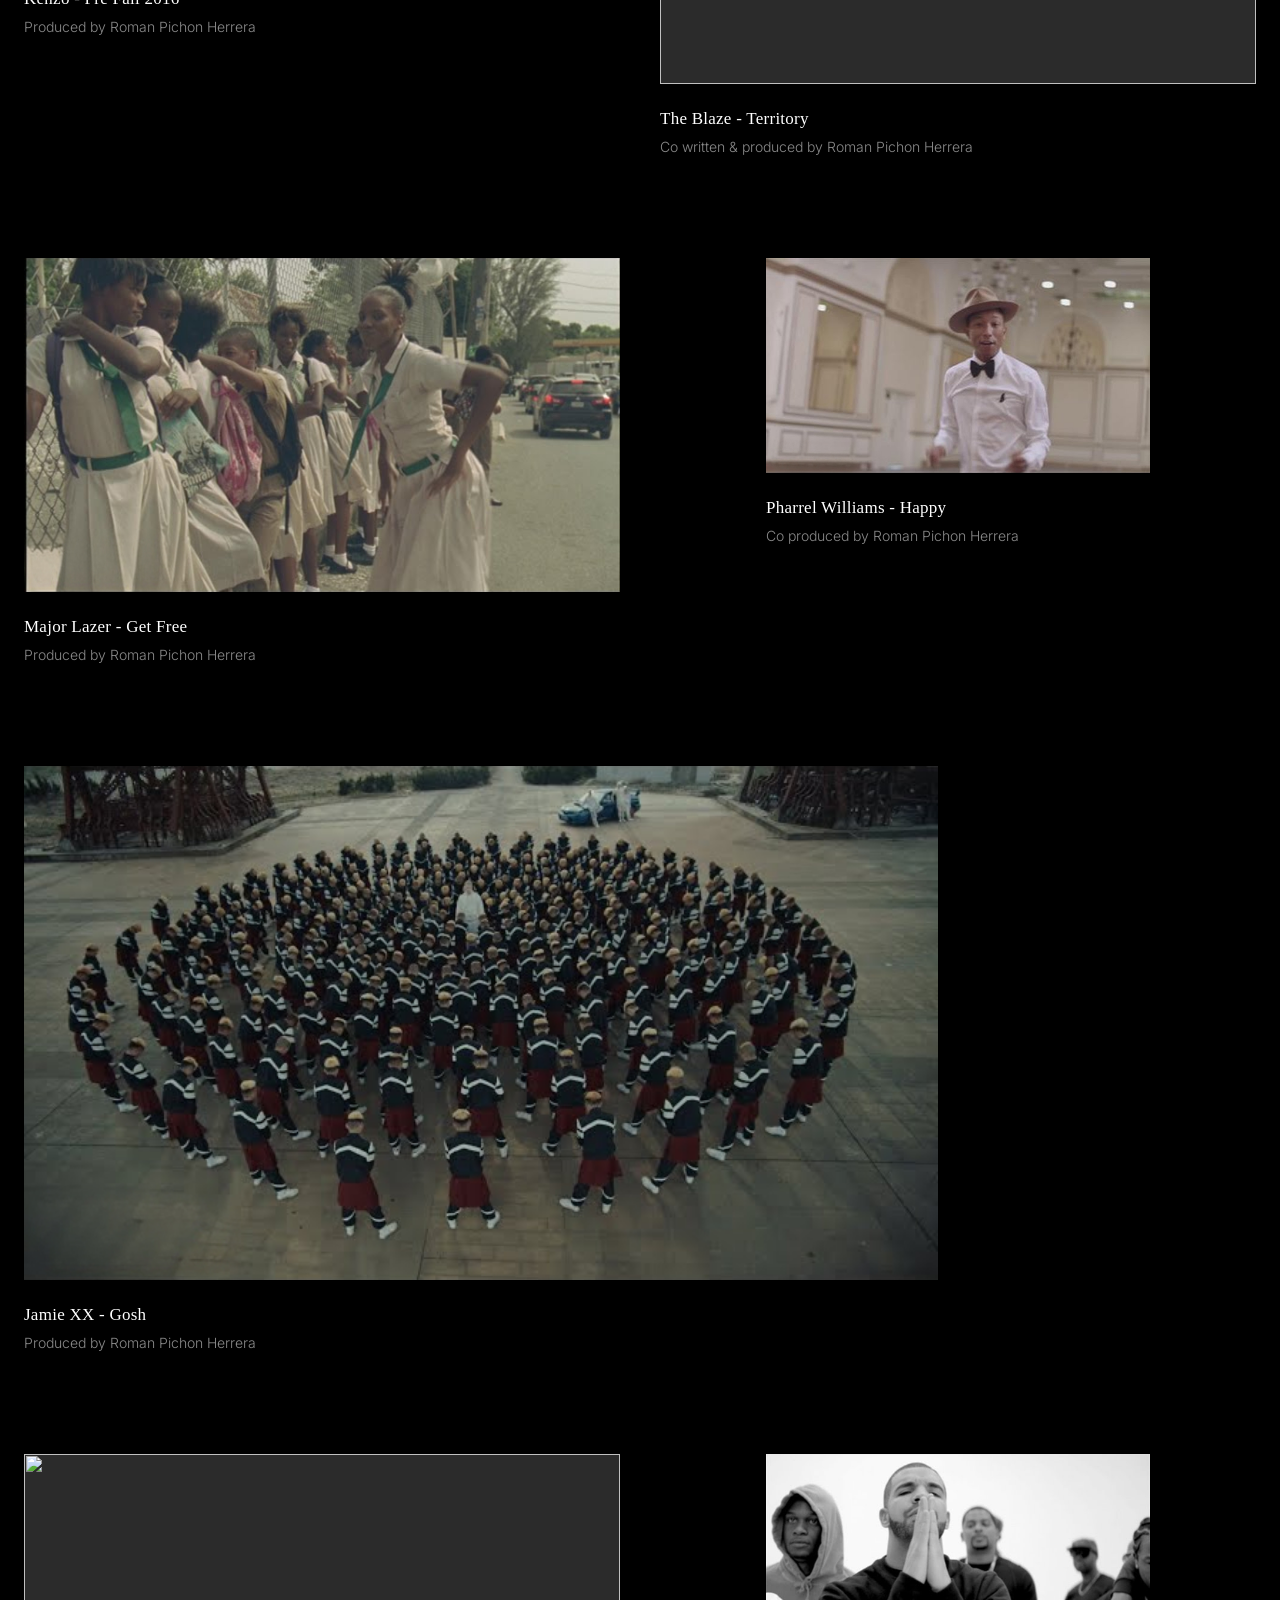
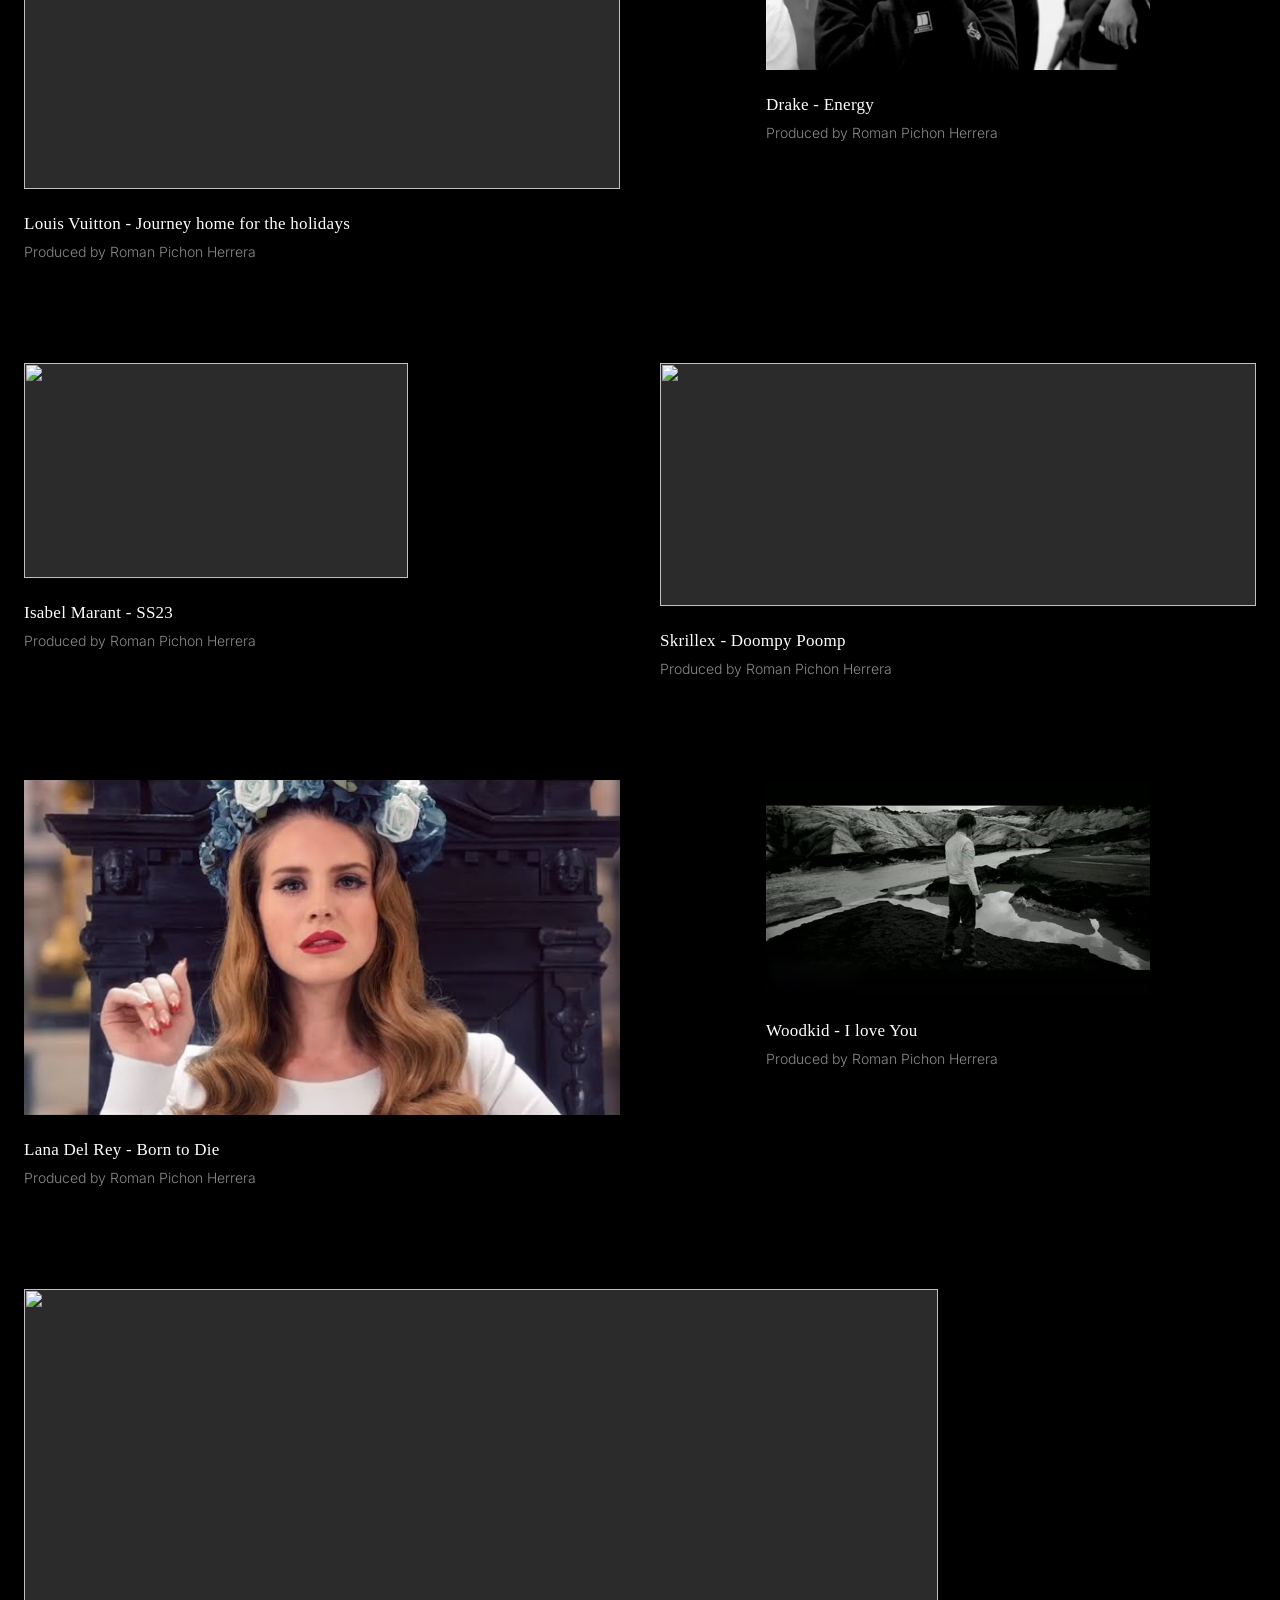
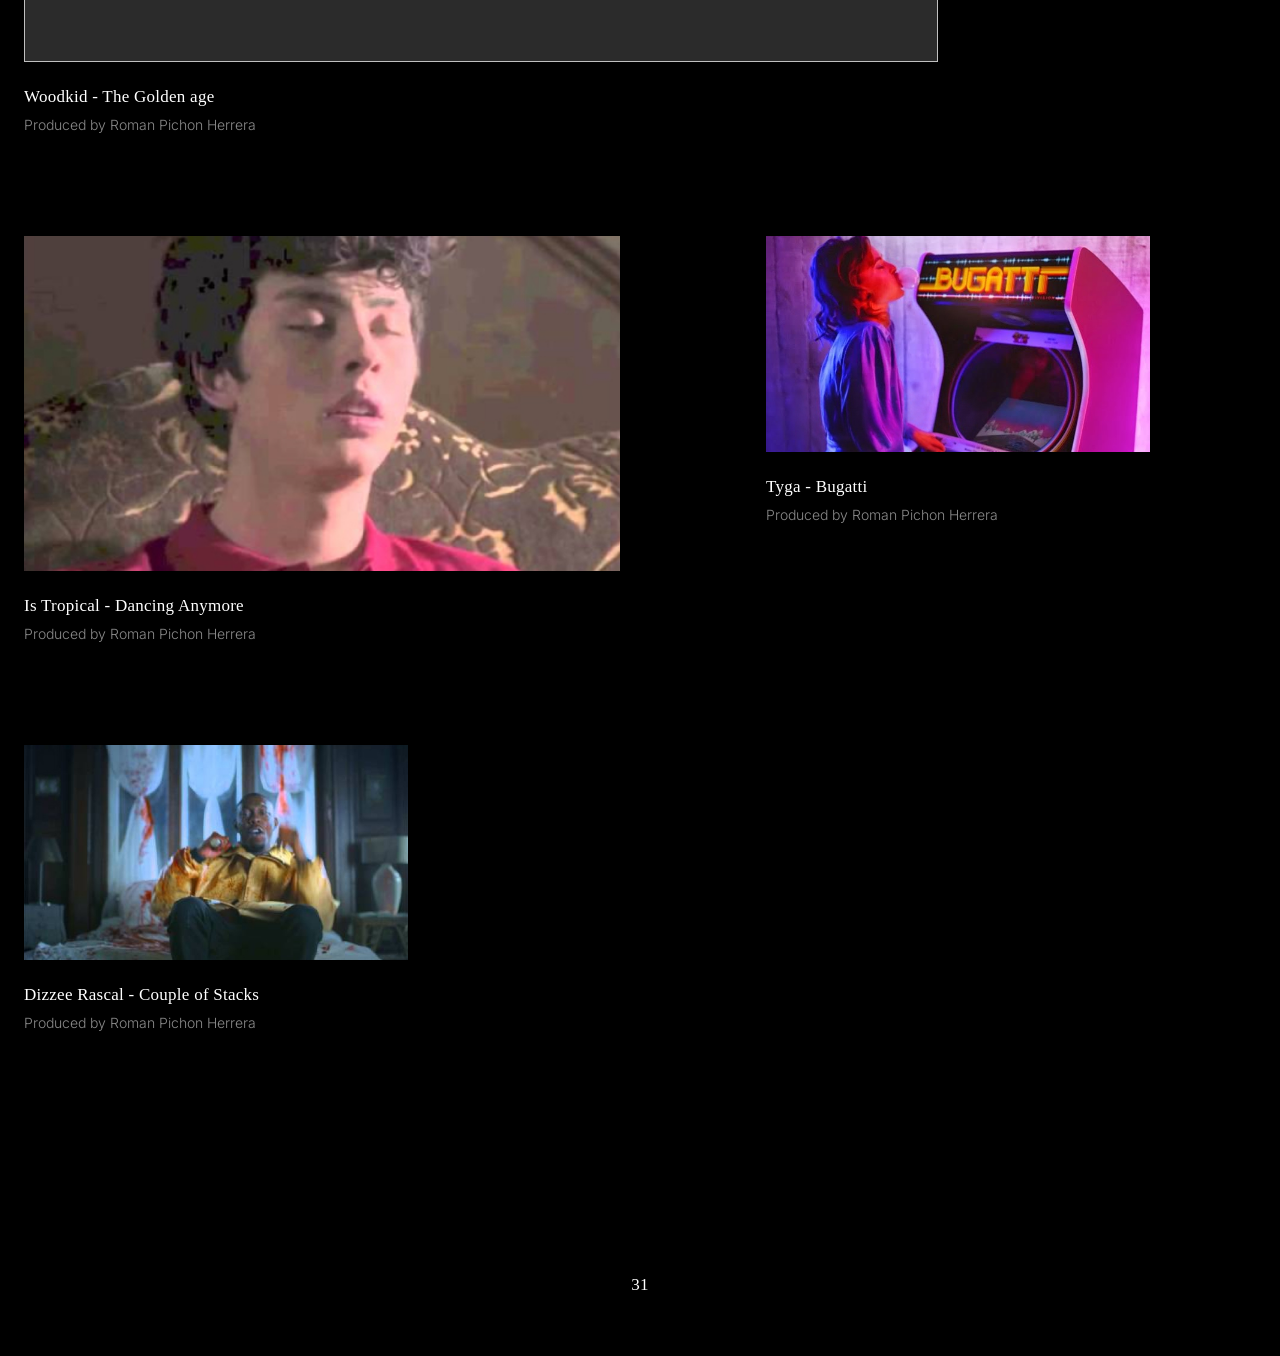
==== commit 7804fd5a: "Ajoute le 31 en bas de la page Info et met a jour DEV_NOTES.md Co-Authored-By: Claude Sonnet 5 <nore" ====
--- a/index.html
+++ b/index.html
@@ -7,7 +7,7 @@
 <link rel="preconnect" href="https://fonts.googleapis.com" />
 <link rel="preconnect" href="https://fonts.gstatic.com" crossorigin />
 <link href="https://fonts.googleapis.com/css2?family=Inter:wght@300;400;500;600&display=swap" rel="stylesheet" />
-<link rel="stylesheet" href="style.css?v=3" />
+<link rel="stylesheet" href="style.css?v=6" />
 </head>
 <body data-theme="dark" data-page="work">
 
@@ -42,21 +42,21 @@
 
         <article class="item c-half">
           <div class="thumb" style="--ratio:1.78">
+            <button type="button" class="yt-facade" data-yt-id="ih0VQyRwY4E" aria-label="Lancer la vidéo">
+              <img src="https://img.youtube.com/vi/ih0VQyRwY4E/sddefault.jpg" alt="" loading="lazy" />
+            </button>
+          </div>
+          <h2>Ibeyi - Moshpit</h2>
+          <p class="client">Directed by Roman Pichon Herrera & Corry Van Rhijn</p>
+        </article>
+
+        <article class="item c-third-offset">
+          <div class="thumb" style="--ratio:1.78">
             <button type="button" class="yt-facade" data-yt-id="4pMH9HdMoIM" aria-label="Lancer la vidéo">
               <img src="https://img.youtube.com/vi/4pMH9HdMoIM/sddefault.jpg" alt="" loading="lazy" />
             </button>
           </div>
           <h2>Ibeyi - Offerings</h2>
-          <p class="client">Directed by Roman Pichon Herrera & Corry Van Rhijn</p>
-        </article>
-
-        <article class="item c-third-offset">
-          <div class="thumb" style="--ratio:1.78">
-            <button type="button" class="yt-facade" data-yt-id="ih0VQyRwY4E" aria-label="Lancer la vidéo">
-              <img src="https://img.youtube.com/vi/ih0VQyRwY4E/sddefault.jpg" alt="" loading="lazy" />
-            </button>
-          </div>
-          <h2>Ibeyi - Moshpit</h2>
           <p class="client">Directed by Roman Pichon Herrera & Corry Van Rhijn</p>
         </article>
 
--- a/style.css
+++ b/style.css
@@ -66,9 +66,14 @@
   letter-spacing: 0.015em;
 }
 
+.logo a {
+  color: inherit;
+  text-decoration: none;
+}
+
 .signature {
   text-align: center;
-  color: #fff;
+  color: var(--fg); /* blanc sur Work (thème sombre), #111110 sur Info (thème clair) */
   margin: 100px 0 0;
   padding-bottom: 60px;
 }
@@ -173,10 +178,53 @@
   margin-top: 20px;
 }
 
+/* info.html : texte à gauche, image à droite (grille 12 colonnes comme Work) ;
+   en mobile l'image passe sous le texte */
+.info-layout {
+  display: grid;
+  grid-template-columns: repeat(12, 1fr);
+  column-gap: var(--gutter-lg);
+  align-items: start;
+  padding-top: clamp(60px, 12vw, 160px);
+}
+
+.info-layout .hero {
+  grid-column: 1 / span 5;
+  padding-top: 0;
+}
+
+.info-img {
+  grid-column: 8 / span 5;
+  margin: 0;
+}
+
+.info-img img {
+  display: block;
+  width: 100%;
+  height: auto;
+}
+
+@media (max-width: 767px) {
+  .info-layout { column-gap: 12px; }
+  .info-layout .hero { grid-column: 1 / -1; }
+  .info-img { grid-column: 1 / -1; margin-top: 24px; }
+}
+
 /* info.html : le contenu principal fait au moins 1000px de haut
    (le .wrap du header n'est pas concerné) */
 body[data-page="info"] main .wrap {
   min-height: 1000px;
+  display: flex;
+  flex-direction: column;
+}
+
+/* le "31" se colle en bas du bloc min-height (avec 100px d'air au minimum) */
+body[data-page="info"] .info-layout {
+  padding-bottom: 100px;
+}
+
+body[data-page="info"] .signature {
+  margin-top: auto;
 }
 
 /* Effet stabilo : le texte entre <b> est invisible par défaut. Quand le
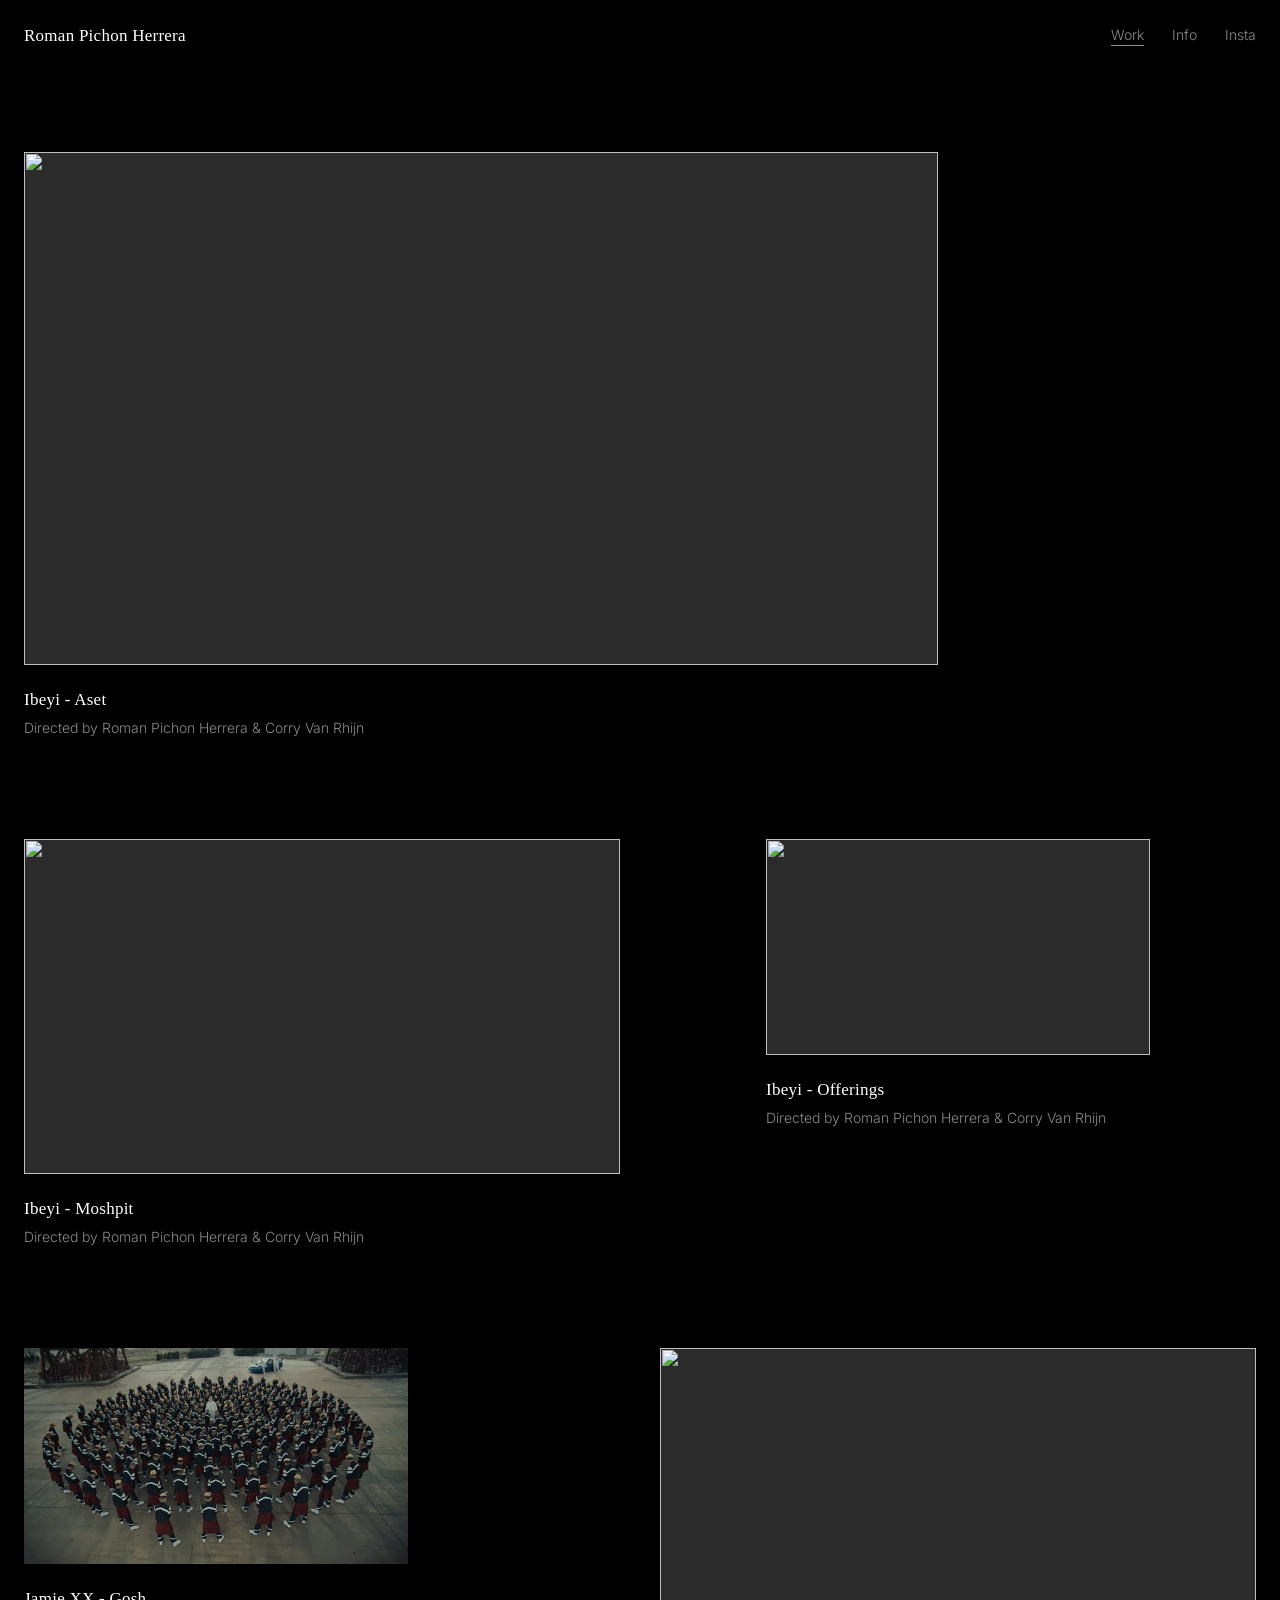
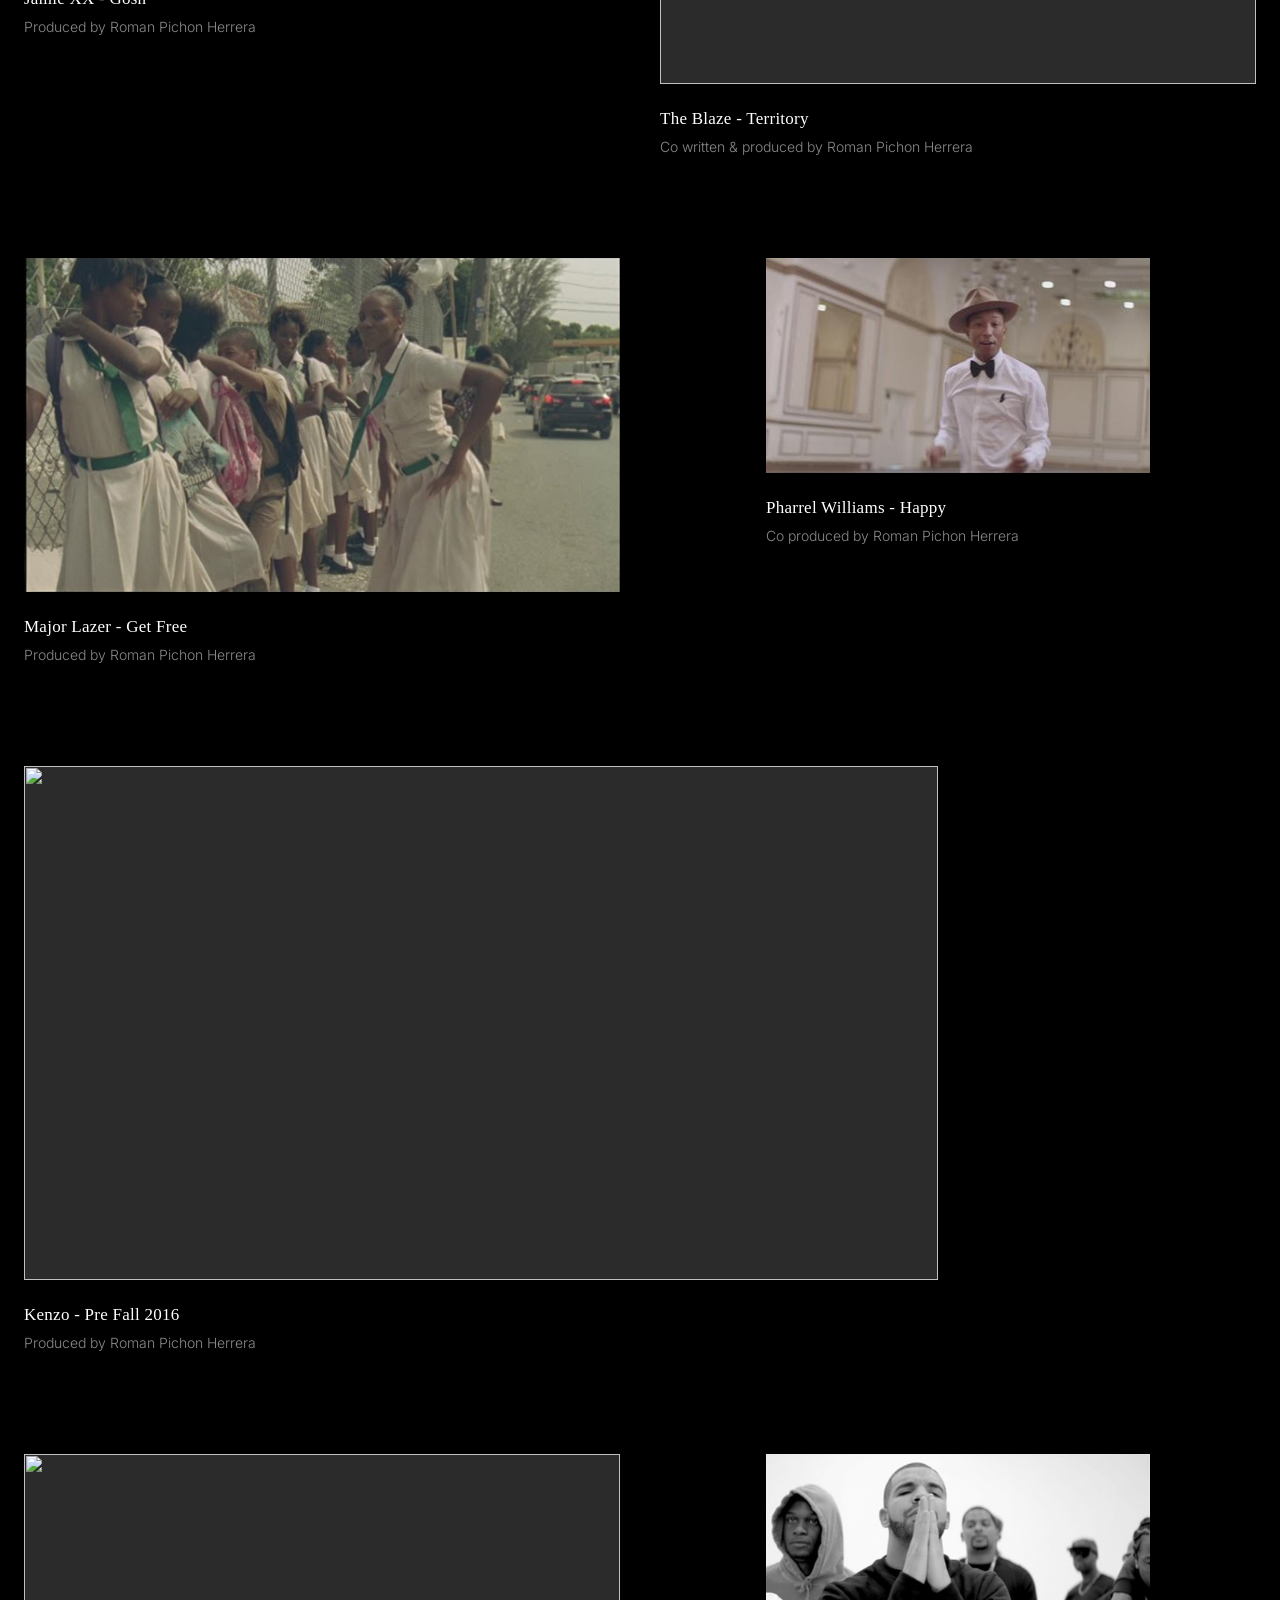
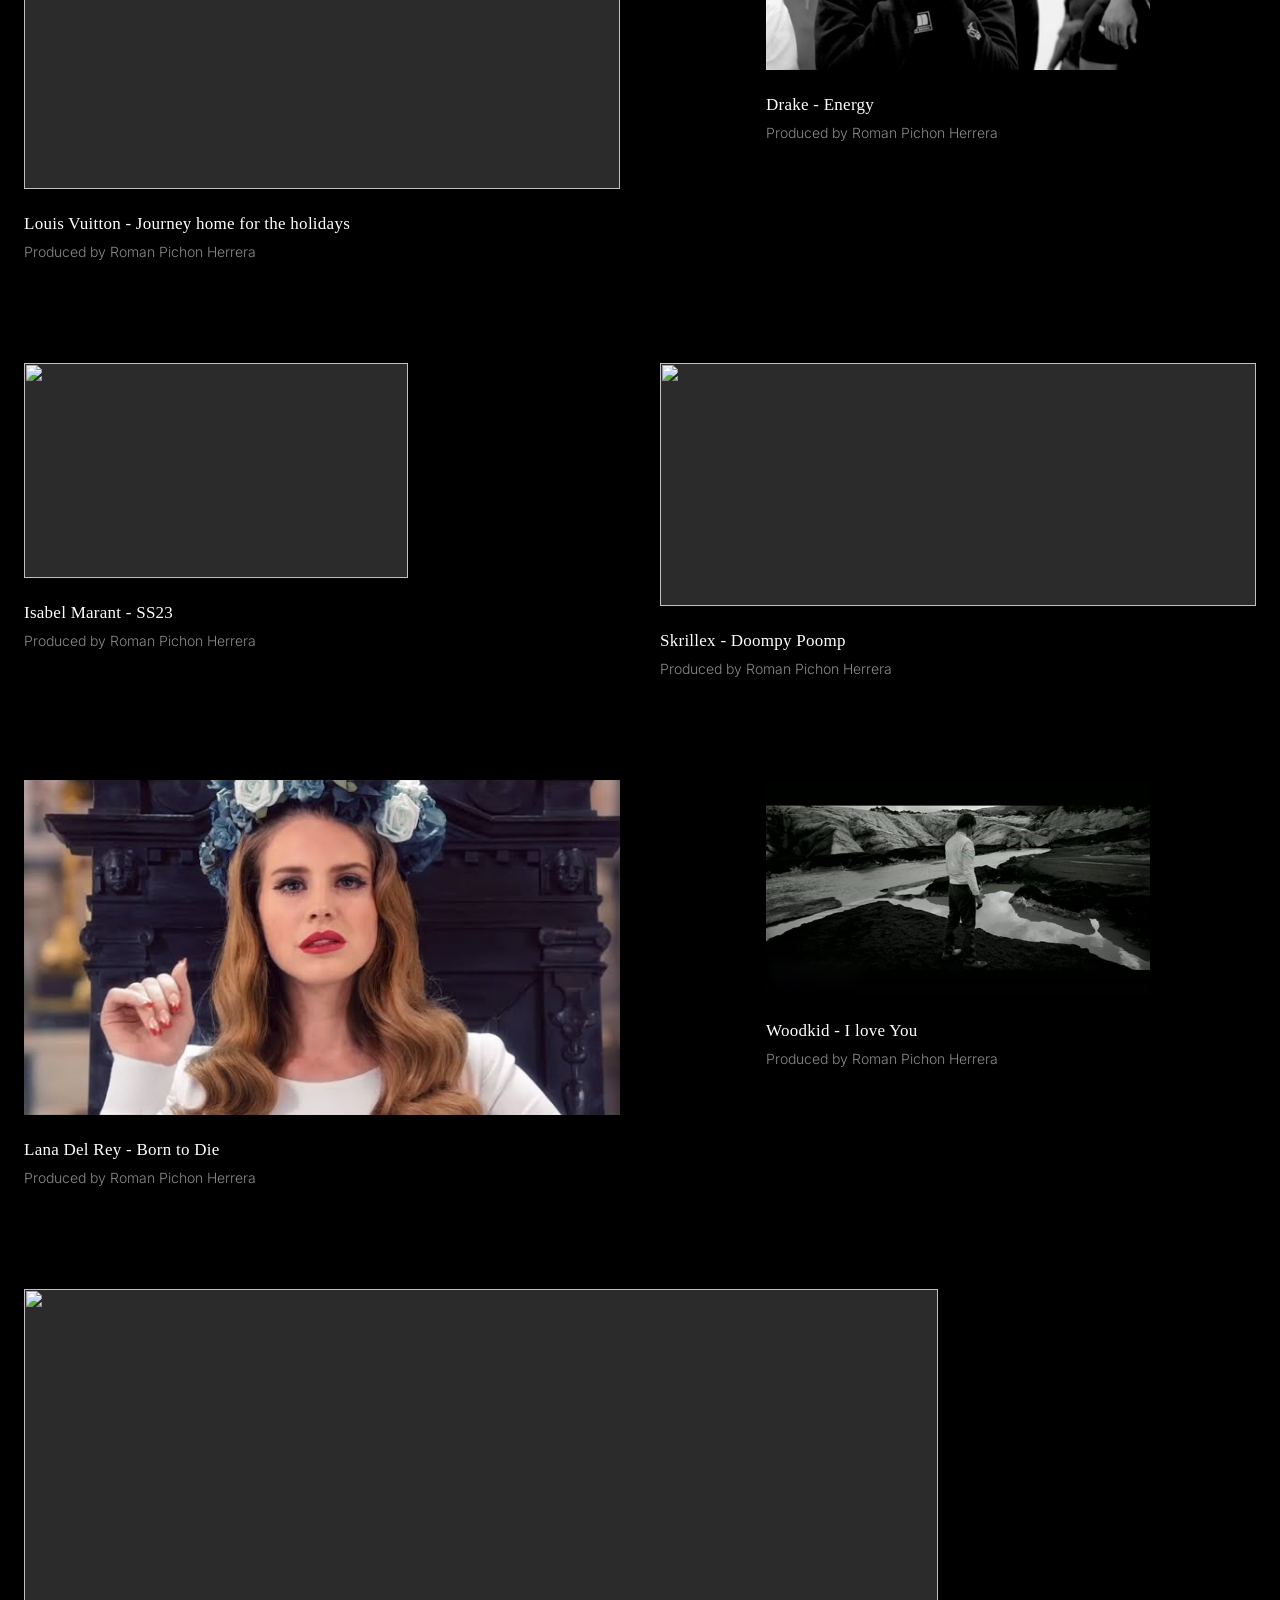
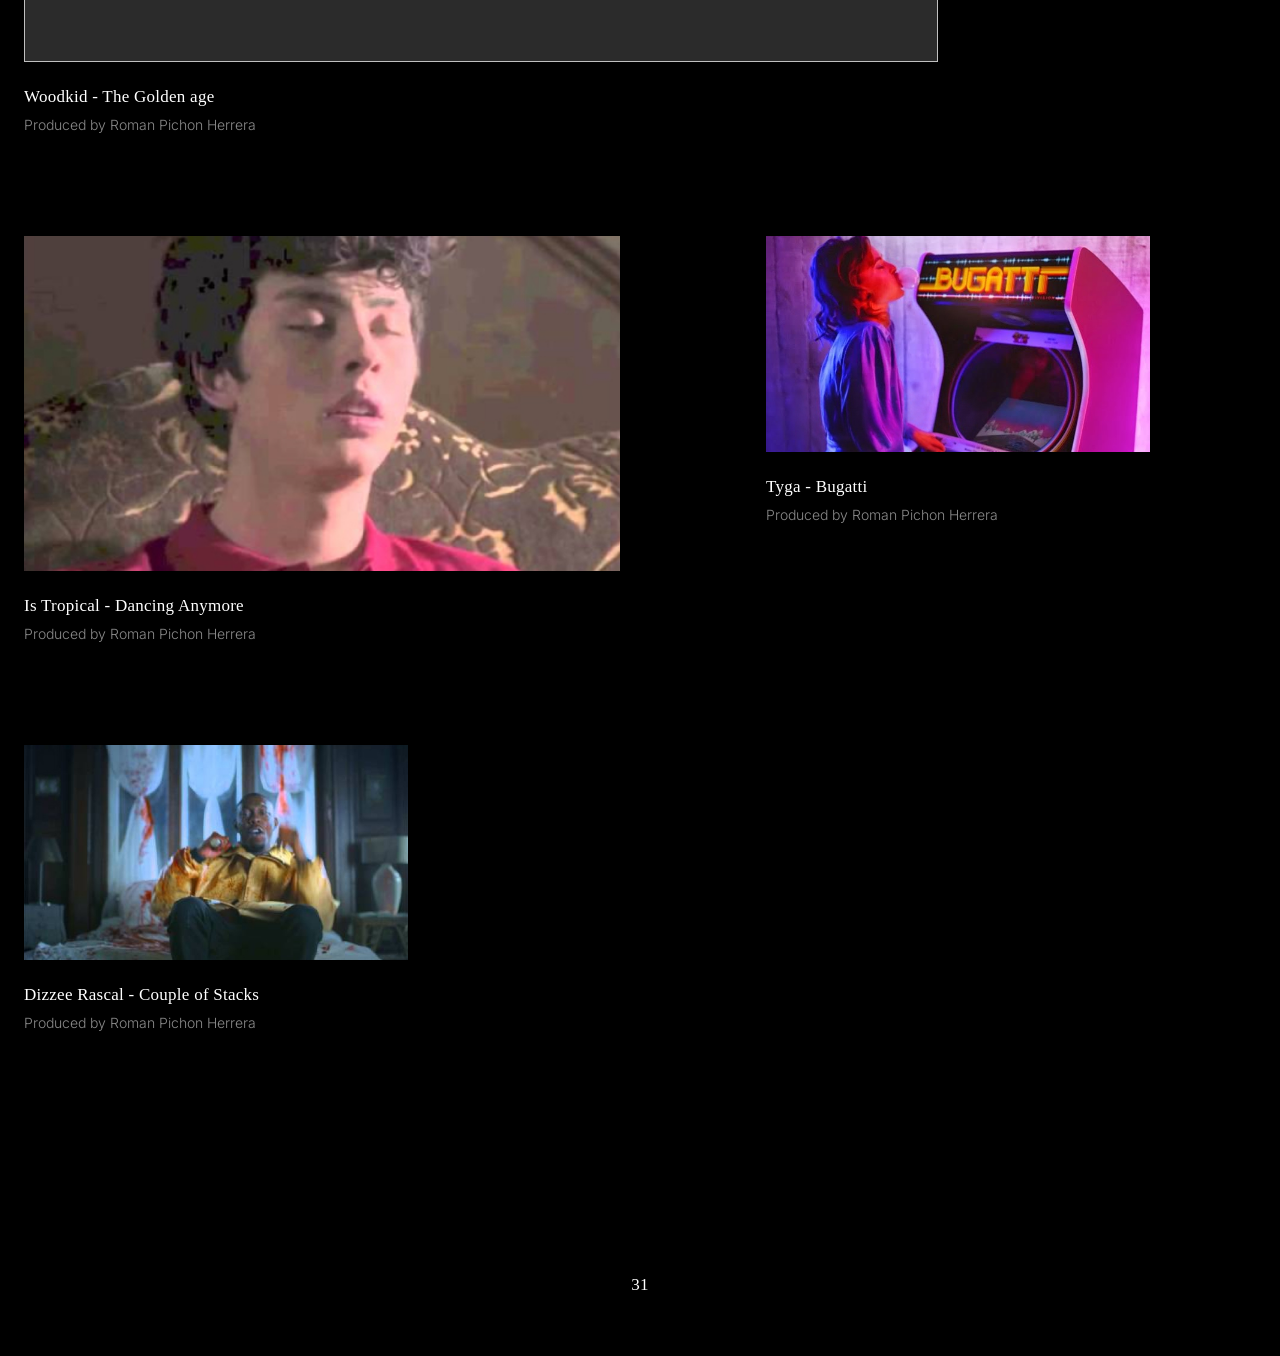
==== commit 63118a96: "Inverse les positions de Kenzo et Jamie XX sur la page Work Co-Authored-By: Claude Sonnet 5 <noreply" ====
--- a/index.html
+++ b/index.html
@@ -62,11 +62,11 @@
 
         <article class="item c-third">
           <div class="thumb" style="--ratio:1.78">
-            <button type="button" class="yt-facade" data-yt-id="RMoxJMEVc1Y" aria-label="Lancer la vidéo">
-              <img src="https://img.youtube.com/vi/RMoxJMEVc1Y/sddefault.jpg" alt="" loading="lazy" />
-            </button>
-          </div>
-          <h2>Kenzo - Pre Fall 2016</h2>
+            <button type="button" class="yt-facade" data-yt-id="hTGJfRPLe08" aria-label="Lancer la vidéo">
+              <img src="img/JamieXX.jpg" alt="" loading="lazy" />
+            </button>
+          </div>
+          <h2>Jamie XX - Gosh</h2>
           <p class="client">Produced by Roman Pichon Herrera</p>
         </article>
 
@@ -102,11 +102,11 @@
 
         <article class="item c-wide">
           <div class="thumb" style="--ratio:1.78">
-            <button type="button" class="yt-facade" data-yt-id="hTGJfRPLe08" aria-label="Lancer la vidéo">
-              <img src="img/JamieXX.jpg" alt="" loading="lazy" />
-            </button>
-          </div>
-          <h2>Jamie XX - Gosh</h2>
+            <button type="button" class="yt-facade" data-yt-id="RMoxJMEVc1Y" aria-label="Lancer la vidéo">
+              <img src="https://img.youtube.com/vi/RMoxJMEVc1Y/sddefault.jpg" alt="" loading="lazy" />
+            </button>
+          </div>
+          <h2>Kenzo - Pre Fall 2016</h2>
           <p class="client">Produced by Roman Pichon Herrera</p>
         </article>
 
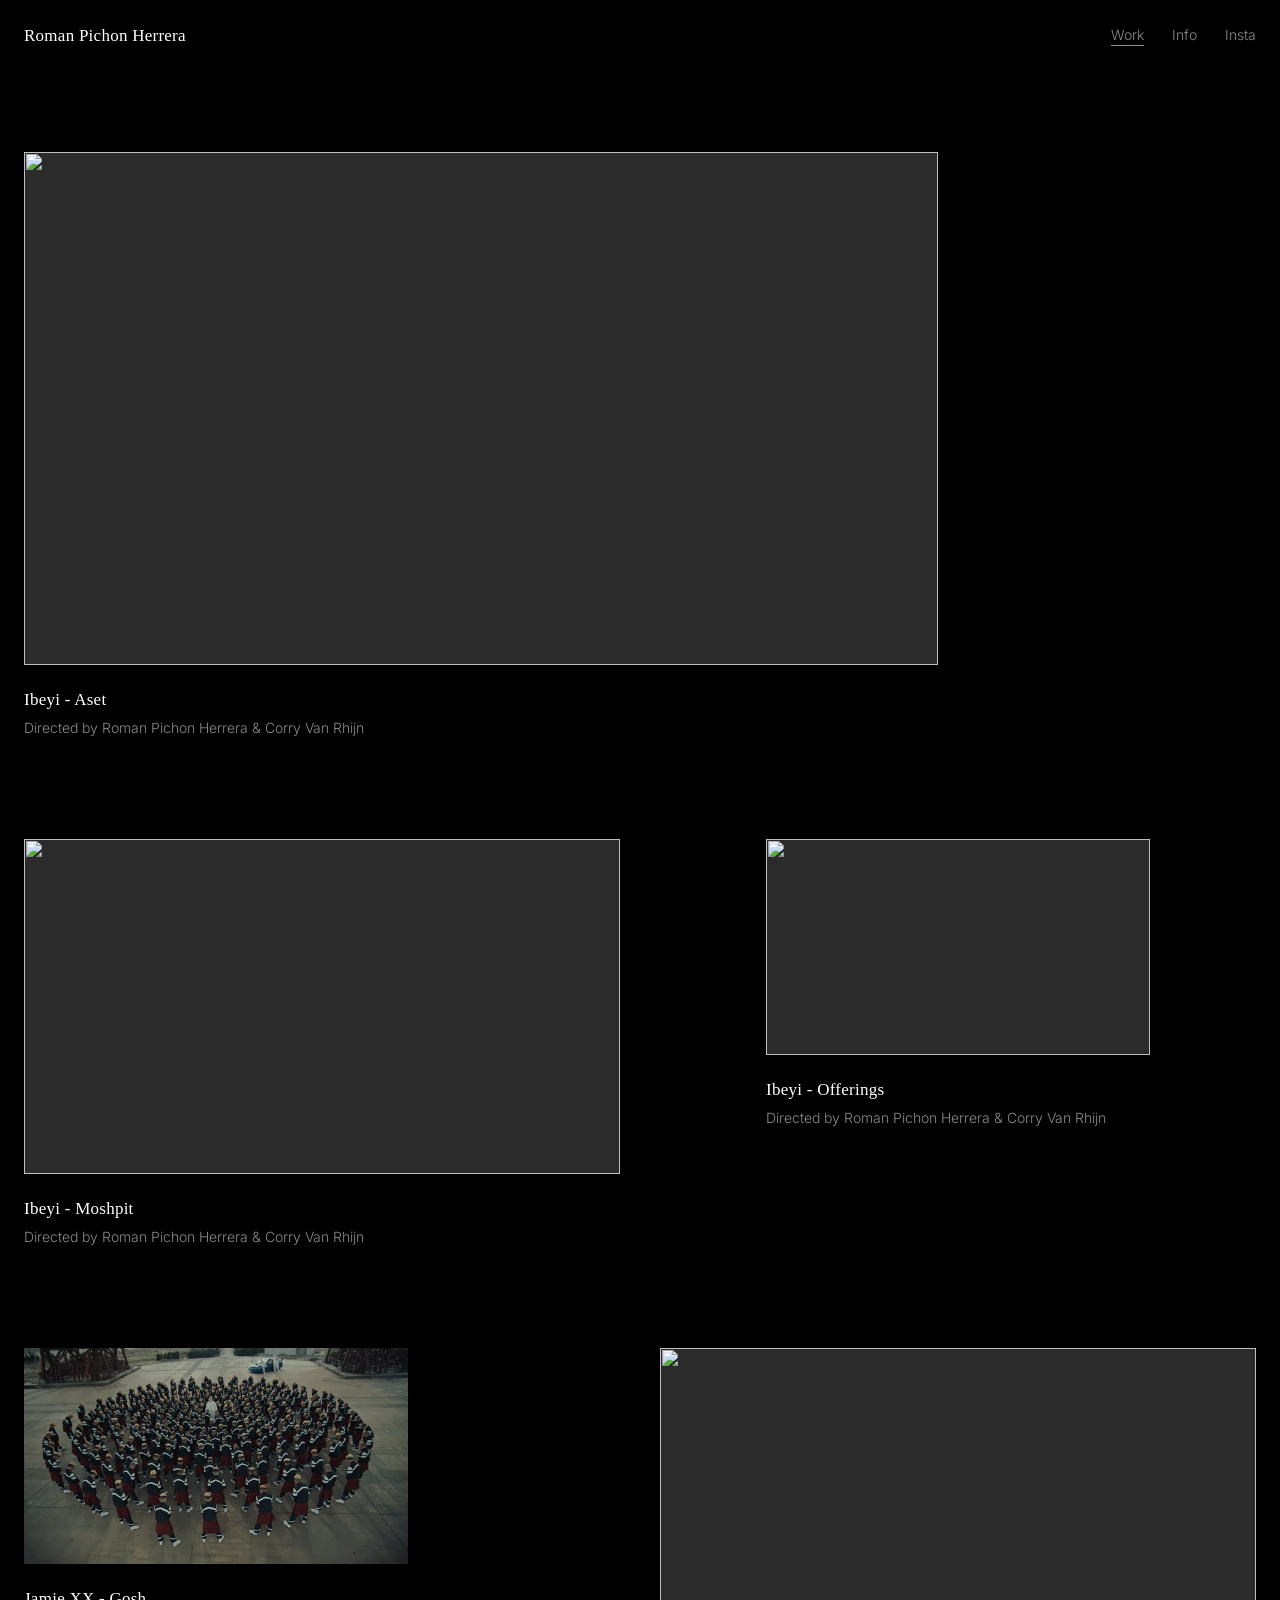
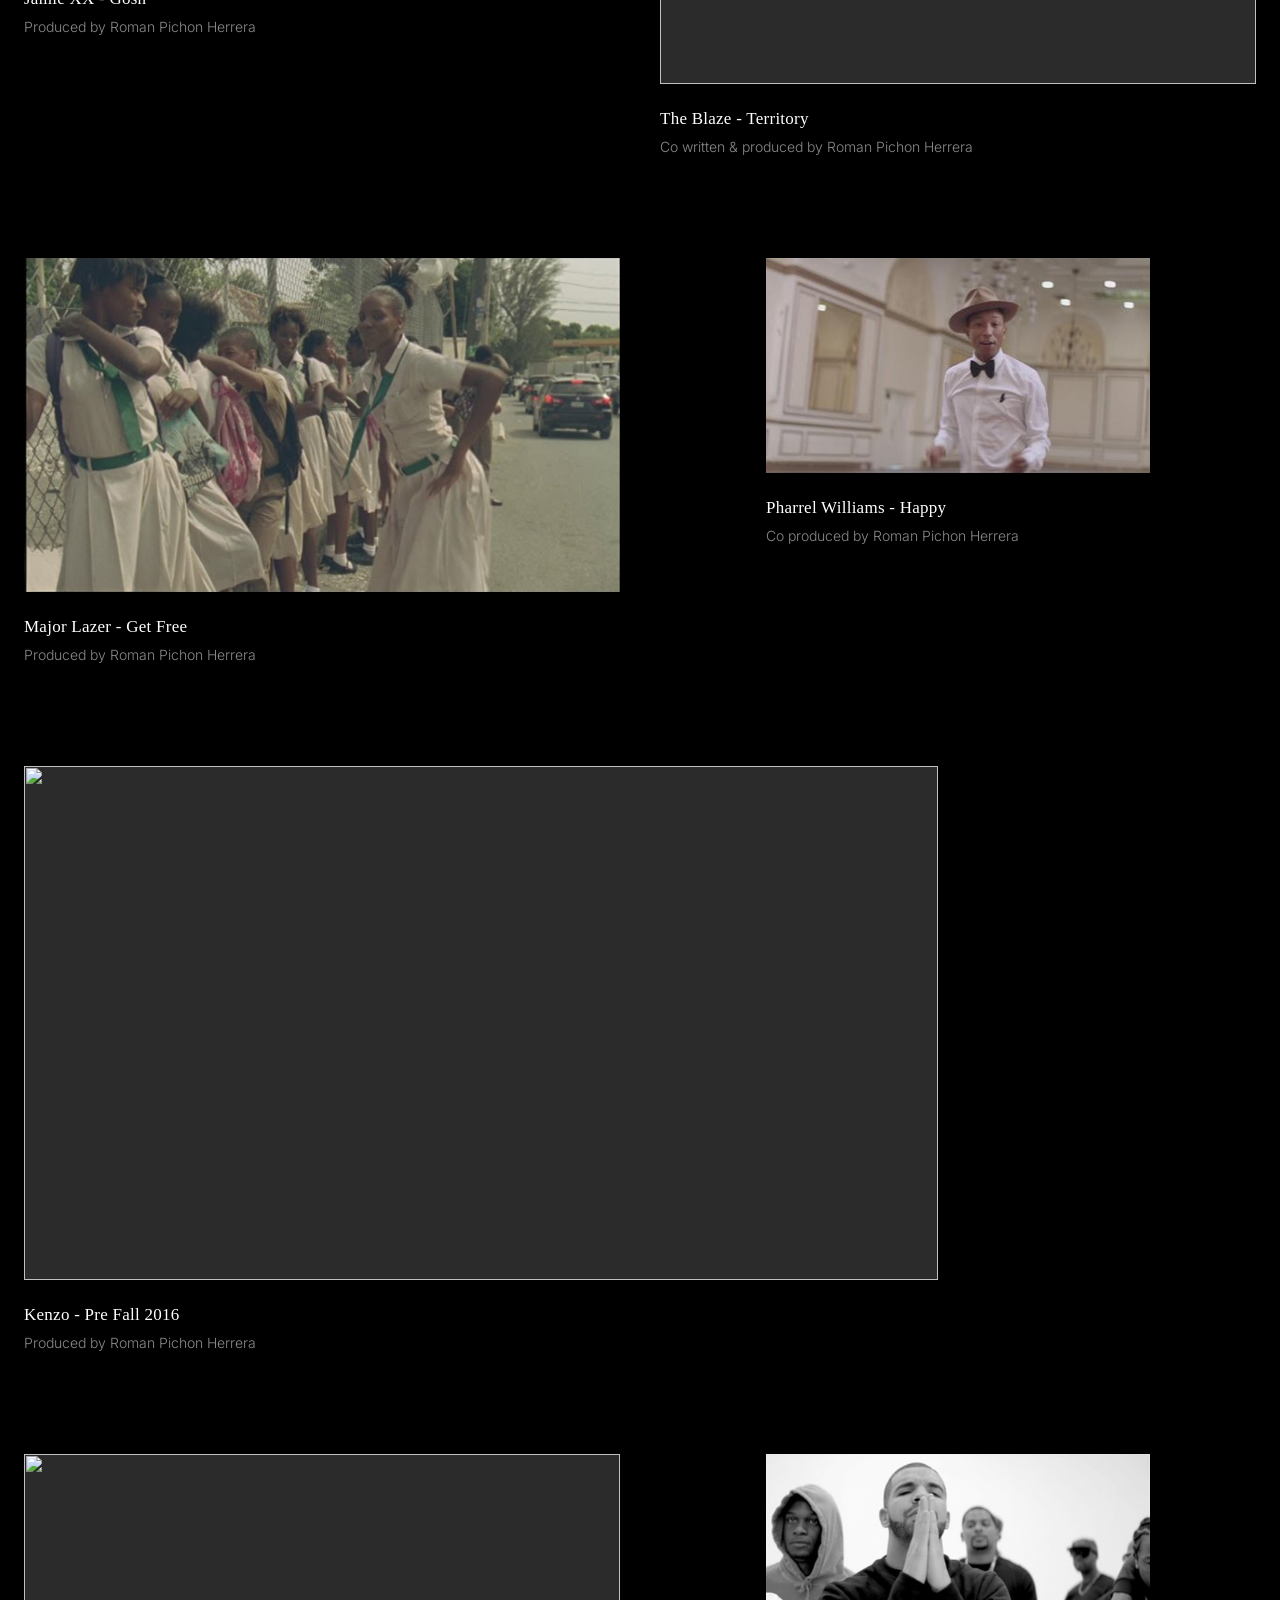
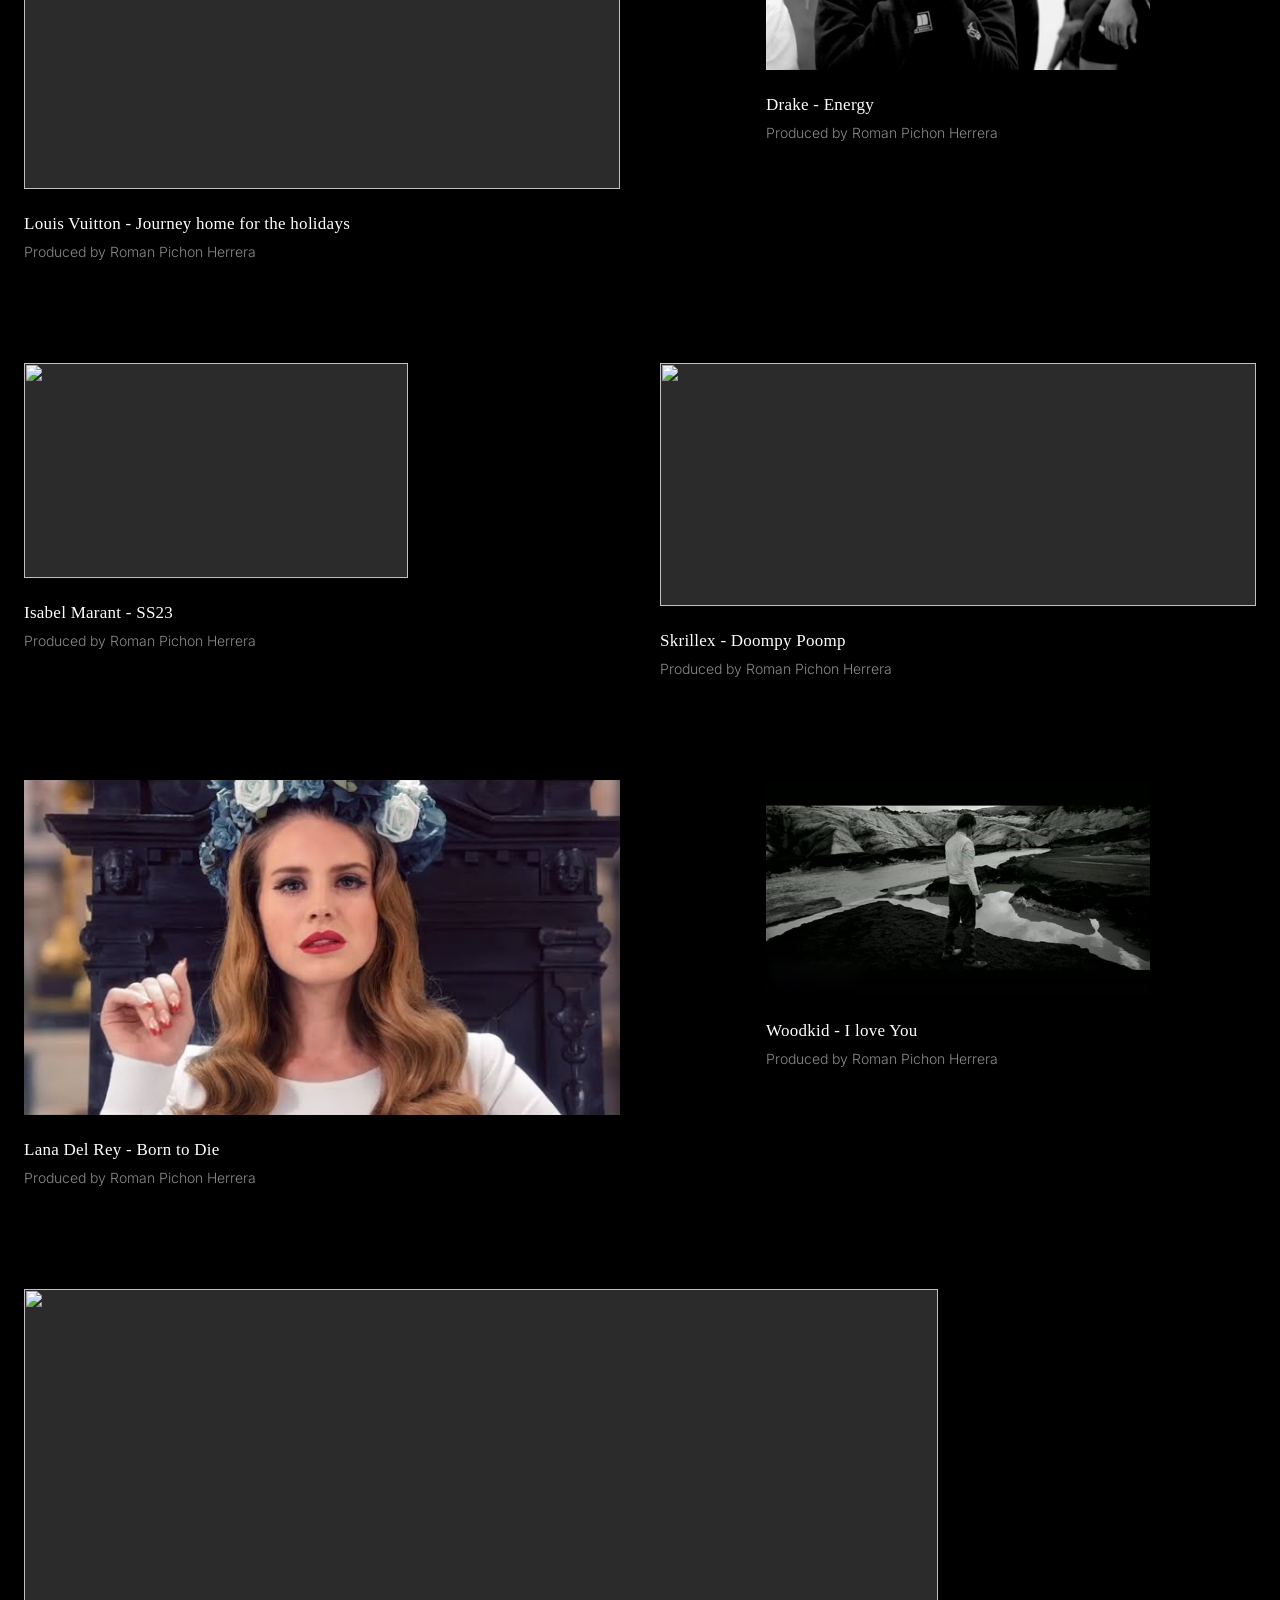
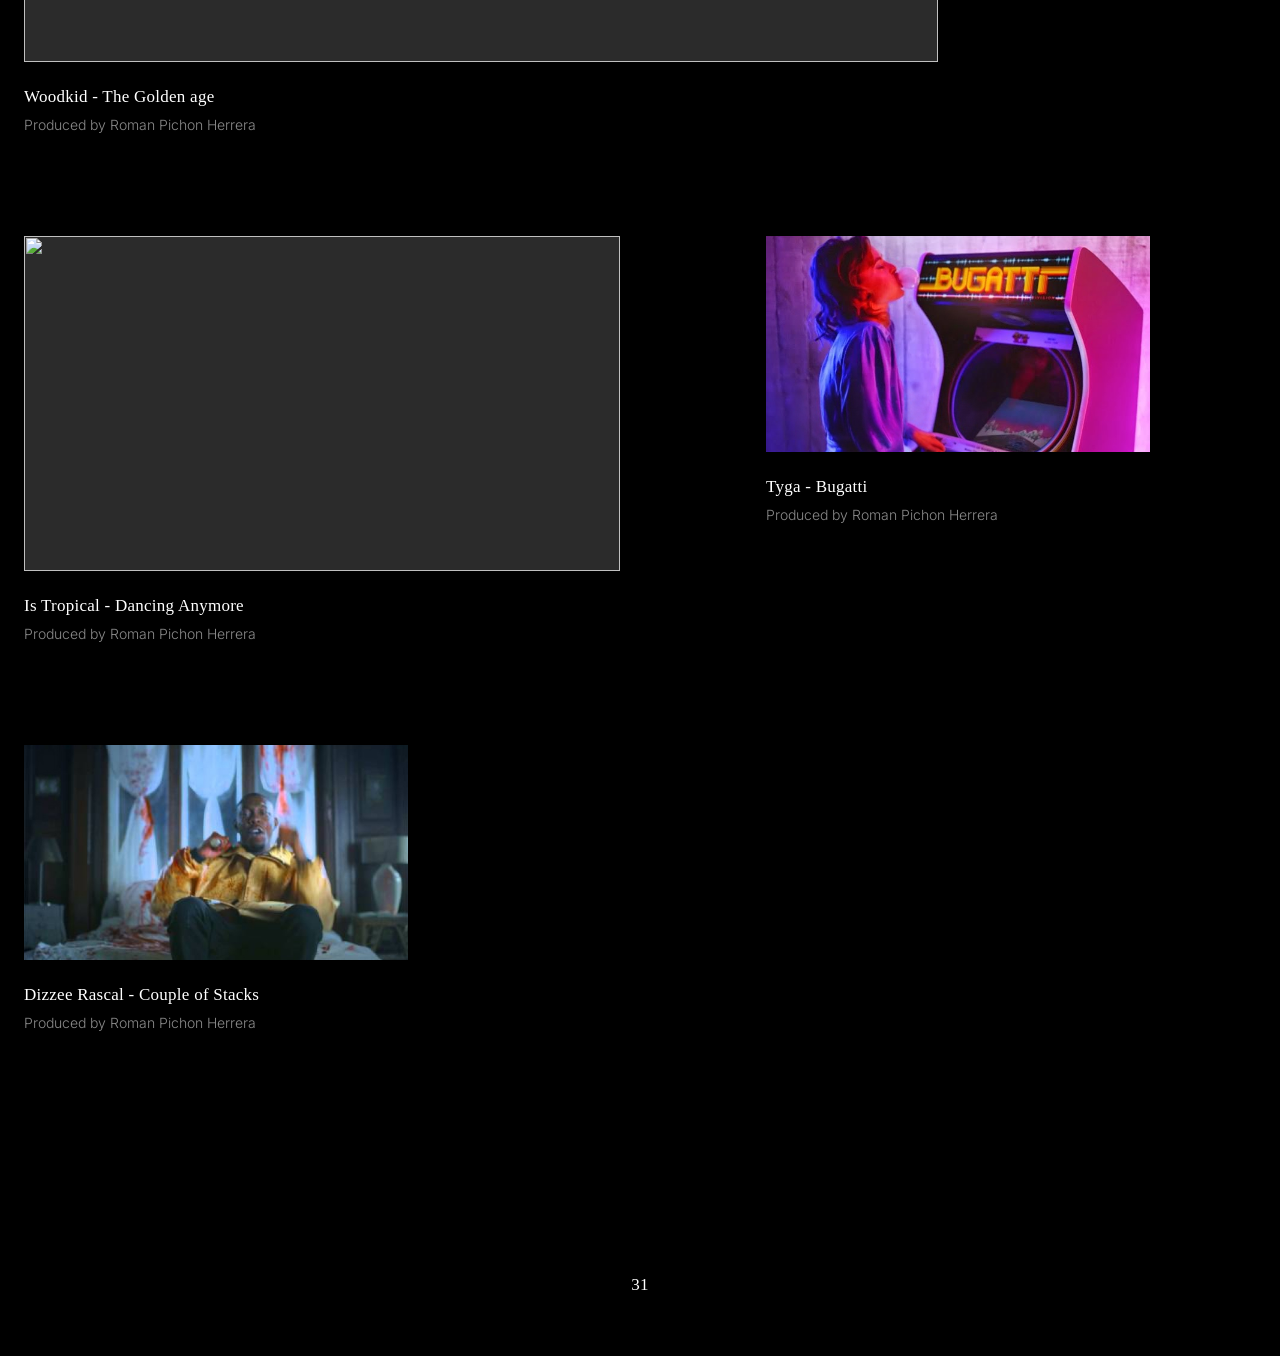
==== commit 414784d6: "Change la video Is Tropical - Dancing Anymore Co-Authored-By: Claude Sonnet 5 <noreply@anthropic.com" ====
--- a/index.html
+++ b/index.html
@@ -7,7 +7,7 @@
 <link rel="preconnect" href="https://fonts.googleapis.com" />
 <link rel="preconnect" href="https://fonts.gstatic.com" crossorigin />
 <link href="https://fonts.googleapis.com/css2?family=Inter:wght@300;400;500;600&display=swap" rel="stylesheet" />
-<link rel="stylesheet" href="style.css?v=6" />
+<link rel="stylesheet" href="style.css?v=8" />
 </head>
 <body data-theme="dark" data-page="work">
 
@@ -182,8 +182,8 @@
 
         <article class="item c-half">
           <div class="thumb" style="--ratio:1.78">
-            <button type="button" class="yt-facade" data-yt-id="LfC1v2A7Emw" aria-label="Lancer la vidéo">
-              <img src="img/IsTropical.jpg" alt="" loading="lazy" />
+            <button type="button" class="yt-facade" data-yt-id="RkM2SVHP6Rk" aria-label="Lancer la vidéo">
+              <img src="https://img.youtube.com/vi/RkM2SVHP6Rk/sddefault.jpg" alt="" loading="lazy" />
             </button>
           </div>
           <h2>Is Tropical - Dancing Anymore</h2>
--- a/style.css
+++ b/style.css
@@ -71,6 +71,12 @@
   text-decoration: none;
 }
 
+.contact {
+  text-align: left;
+  color: var(--muted);
+  margin: 0;
+}
+
 .signature {
   text-align: center;
   color: var(--fg); /* blanc sur Work (thème sombre), #111110 sur Info (thème clair) */
@@ -135,8 +141,10 @@
   border-bottom: 1px solid #8a8a8a;
 }
 
-/* nav-link : même soulignement + easing que la nav de decimalstudios.com (.link-secondary) */
-nav.main .nav-link {
+/* soulignement animé partagé : nav (.nav-link) et lien de contact (.contact a),
+   même easing que .link-secondary de decimalstudios.com */
+nav.main .nav-link,
+.contact a {
   position: relative;
   display: inline-block;
   color: var(--muted);
@@ -144,7 +152,8 @@
   padding-bottom: 2px;
 }
 
-nav.main .nav-link::before {
+nav.main .nav-link::before,
+.contact a::before {
   content: "";
   position: absolute;
   left: 0;
@@ -158,7 +167,8 @@
 }
 
 nav.main .nav-link:hover::before,
-nav.main .nav-link.is-active::before {
+nav.main .nav-link.is-active::before,
+.contact a:hover::before {
   transform: scaleX(1) translateZ(0);
 }
 
